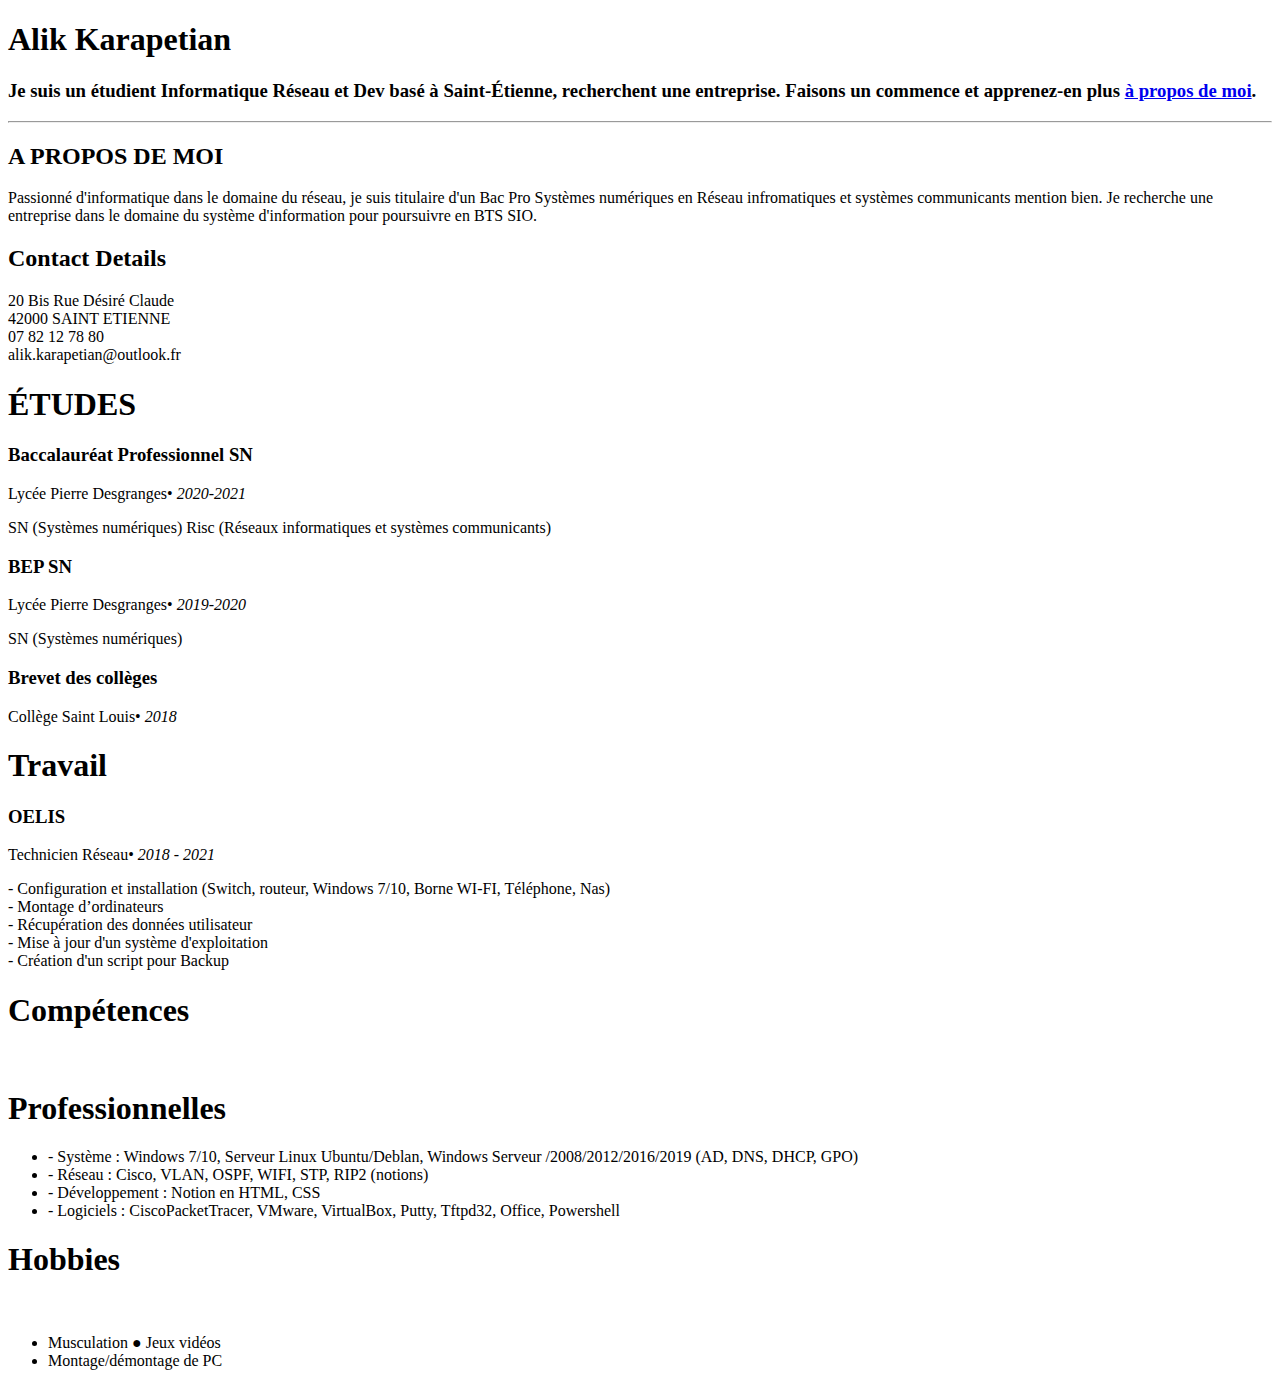
==== index.html @ 2408ef51 "Add files via upload" ====
<!DOCTYPE html>
   <html class="no-js" lang="fr">

<head>
   <meta charset="utf-8">
   <link rel="stylesheet" href="css/default.css">
   <link rel="stylesheet" href="css/layout.css">
   <title>CV-Html-Alik</title>
      <meta name="viewport" content="width=device-width, initial-scale=1, maximum-scale=1">
	<link rel="shortcut icon" href="" >
</head>

<body>
   <header id="home">

      <div class="row banner">
         <div class="banner-text">
            <h1 class="responsive-headline">Alik Karapetian</h1>
            <h3>Je suis un étudient <span>Informatique Réseau</span> et <span>Dev</span> basé à Saint-Étienne, recherchent une entreprise. Faisons un commence
            et apprenez-en plus <a class="smoothscroll" href="#about">à propos de moi</a>.</h3>
            <hr />
         </div>
      </div>
</header>

   <section id="about">
      <div class="row">
         <div class="nine columns main-col">

            <h2>A PROPOS DE MOI</h2>

            <p>Passionné d'informatique dans le domaine du réseau, je suis titulaire d'un Bac Pro Systèmes numériques en Réseau infromatiques et systèmes communicants mention bien. Je recherche une entreprise dans le domaine du système d'information pour poursuivre en BTS SIO.
            </p>

            <div class="row">
               <div class="columns contact-details">
                  <h2>Contact Details</h2>
                  <p class="address">
						   <span>20 Bis Rue Désiré Claude<br> 
                     42000 SAINT ETIENNE
                     </span><br>
						   <span>07 82 12 78 80 </span><br>
                     <span>alik.karapetian@outlook.fr</span>
					   </p>
               </div>
            </div>
         </div>
      </div>
   </section>

   <section id="resume">
      <div class="row education">

         <div class="three columns header-col">
            <h1><span>ÉTUDES</span></h1>
         </div>

         <div class="nine columns main-col">

            <div class="row item">

               <div class="twelve columns">

                  <h3>Baccalauréat Professionnel SN</h3>
                  <p class="info">Lycée Pierre Desgranges<span>&bull;</span> <em class="date">2020-2021</em></p>

                  <p>
                  SN (Systèmes numériques) Risc (Réseaux informatiques et systèmes communicants)
                  </p>

                  <h3>BEP SN</h3>
                  <p class="info">Lycée Pierre Desgranges<span>&bull;</span> <em class="date">2019-2020</em></p>

                  <p>
                     SN (Systèmes numériques)
                  </p>
   
                  <h3>Brevet des collèges</h3>
                  <p class="info">Collège Saint Louis<span>&bull;</span> <em class="date">2018</em></p>
               
               </div>

            </div>

         </div>

      </div>

      <div class="row work">

         <div class="three columns header-col">
            <h1><span>Travail</span></h1>
         </div>

         <div class="nine columns main-col">

            <div class="row item">

               <div class="twelve columns">

                  <h3>OELIS</h3>
                  <p class="info">Technicien Réseau<span>&bull;</span> <em class="date">2018 - 2021</em>
                  </p>

                  <p>
                     - Configuration et installation (Switch, routeur, Windows 7/10, Borne WI-FI, Téléphone, Nas)<br>
                     - Montage d’ordinateurs<br>
                     - Récupération des données utilisateur<br>
                     - Mise à jour d'un système d'exploitation<br>
                     - Création d'un script pour Backup<br>
                  </p>
               </div>
            </div>
         </div>
      </div>

      <div class="row skill">

         <div class="three columns header-col">
            <h1><span>Compétences</span></h1></br>
            <h1><span>Professionnelles</span></h1>
         </div>

         <div class="nine columns main-col">
				   <ul>
                  <li> - Système : Windows 7/10, Serveur Linux Ubuntu/Deblan, Windows Serveur /2008/2012/2016/2019 (AD, DNS, DHCP, GPO)</li>
                  <li> - Réseau : Cisco, VLAN, OSPF, WIFI, STP, RIP2 (notions) </li> 
                  <li> - Développement : Notion en HTML, CSS </li>
                  <li> - Logiciels : CiscoPacketTracer, VMware, VirtualBox, Putty, Tftpd32, Office, Powershell</li>
					</ul>
				</div>
			</div>
      </div> 

      <div class="row hobbie">

         <div class="three columns header-col">
            <h1><span>Hobbies</span></h1></br>
         </div>

         <div class="nine columns main-col">
				   <ul>
                  <li> Musculation ● Jeux vidéos</li>
                  <li> Montage/démontage de PC</li> 
					</ul>
				</div>
			</div>
      </div> 

   </section>

</body>

</html>
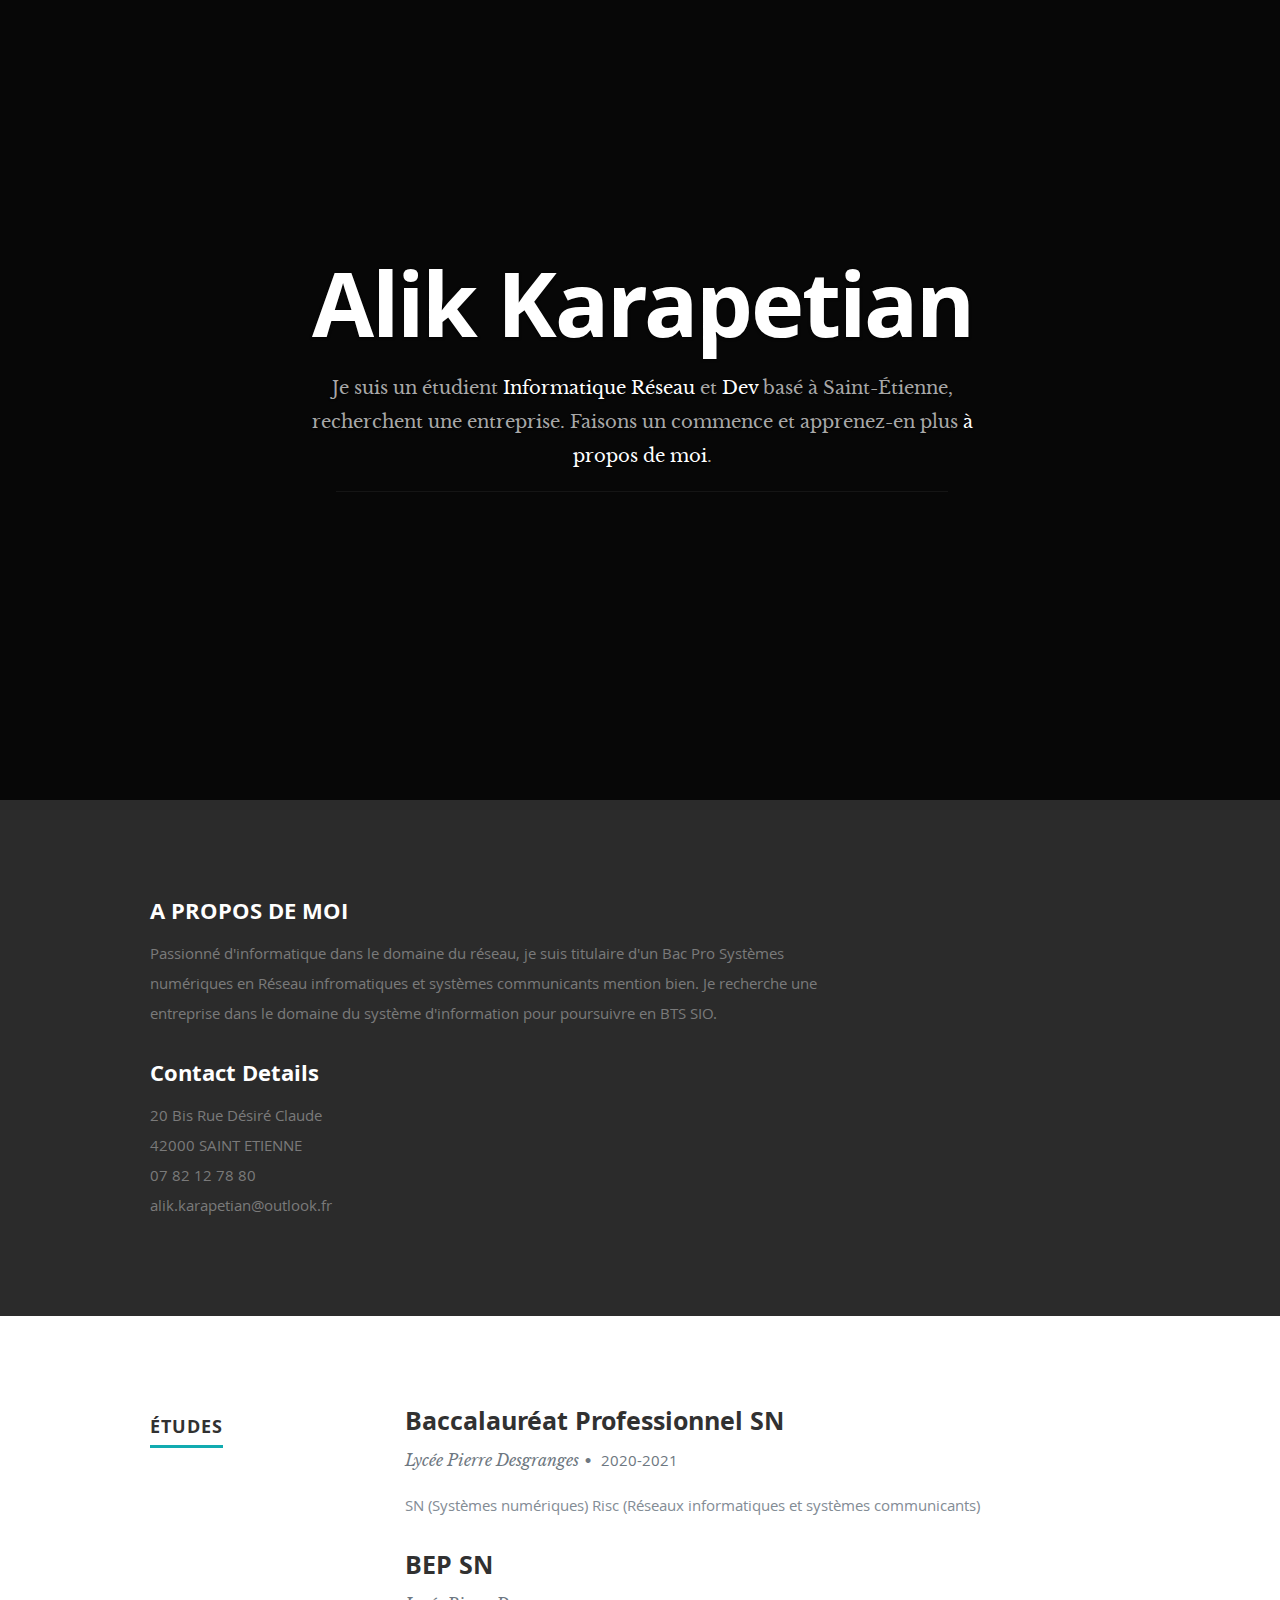
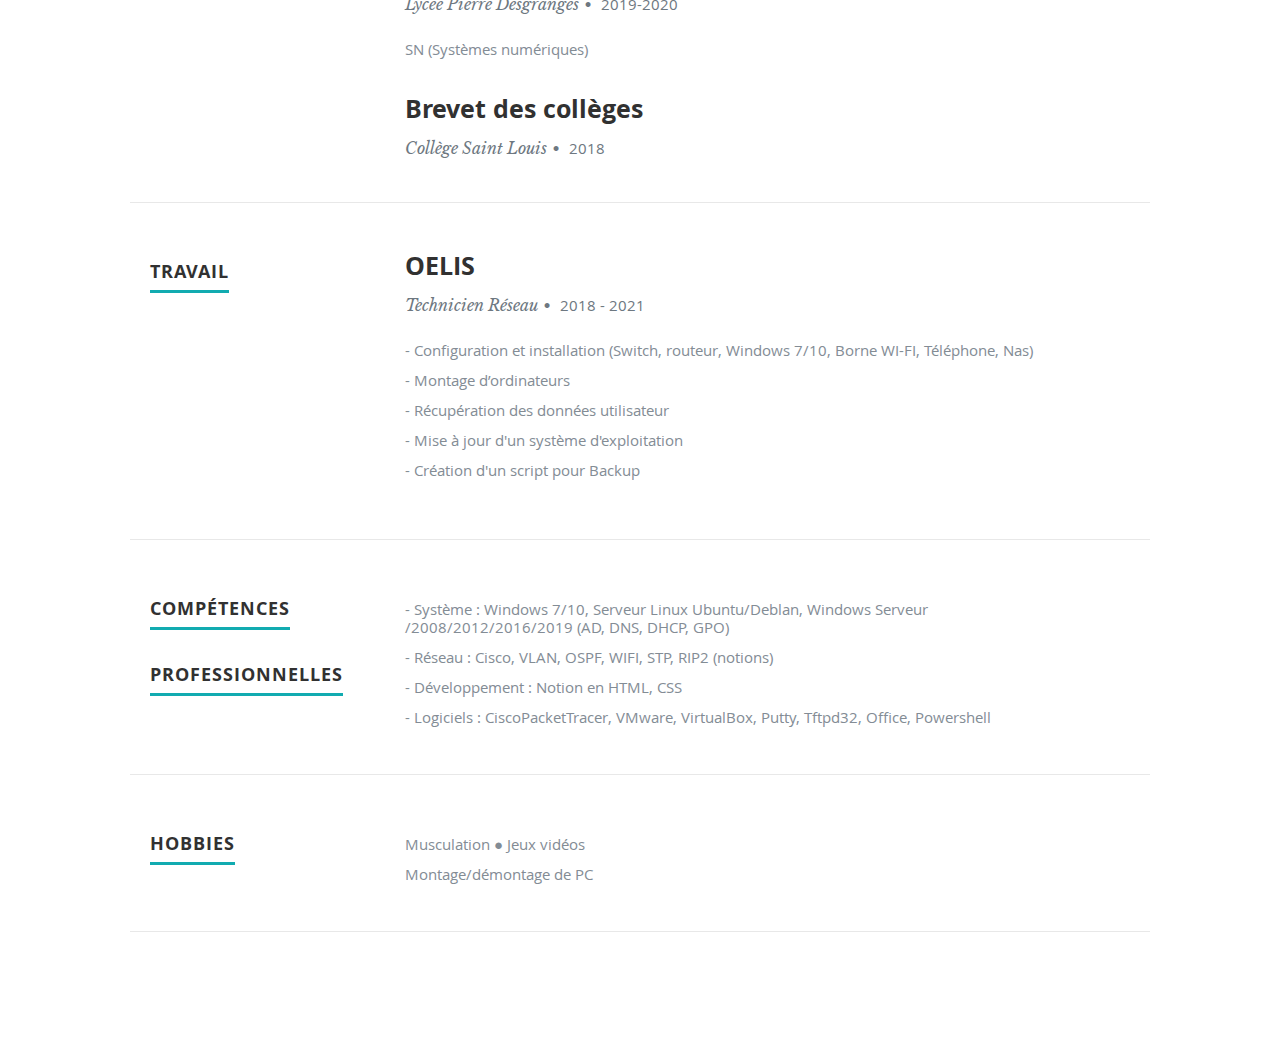
==== commit 982d1db5: "Add files via upload" ====
--- a/index.html
+++ b/index.html
@@ -1,5 +1,5 @@
 <!DOCTYPE html>
-   <html class="no-js" lang="fr">
+   <html lang="fr">
 
 <head>
    <meta charset="utf-8">
--- a/css/default.css
+++ b/css/default.css
@@ -0,0 +1,807 @@
+/*
+=====================================================================
+*   Ceevee v1.0 Default Stylesheet
+*   url: styleshout.com
+*   03-17-2014
+=====================================================================
+
+TOC:
+a. Webfonts and Icon fonts
+b. Reset
+c. Default Styles
+   1. Basic
+   2. Typography
+   3. Links
+   4. Images
+   5. Buttons
+   6. Forms
+d. Grid
+e. Others
+   1. Clearing
+   2. Misc
+
+=====================================================================  */
+
+/* ------------------------------------------------------------------ */
+/* a. Webfonts and Icon fonts
+ ------------------------------------------------------------------ */
+
+@import url("fonts.css");
+@import url("fontello/css/fontello.css");
+@import url("font-awesome/css/font-awesome.min.css");
+
+/* ------------------------------------------------------------------
+/* b. Reset
+      Adapted from:
+      Normalize.css - https://github.com/necolas/normalize.css/
+      HTML5 Doctor Reset - html5doctor.com/html-5-reset-stylesheet/
+/* ------------------------------------------------------------------ */
+
+html, body, div, span, object, iframe,
+h1, h2, h3, h4, h5, h6, p, blockquote, pre,
+abbr, address, cite, code,
+del, dfn, em, img, ins, kbd, q, samp,
+small, strong, sub, sup, var,
+b, i,
+dl, dt, dd, ol, ul, li,
+fieldset, form, label, legend,
+table, caption, tbody, tfoot, thead, tr, th, td,
+article, aside, canvas, details, figcaption, figure,
+footer, header, hgroup, menu, nav, section, summary,
+time, mark, audio, video {
+   margin: 0;
+   padding: 0;
+   border: 0;
+   outline: 0;
+   font-size: 100%;
+   vertical-align: baseline;
+   background: transparent;
+}
+
+article,aside,details,figcaption,figure,
+footer,header,hgroup,menu,nav,section {
+   display: block;
+}
+
+audio,
+canvas,
+video {
+   display: inline-block;
+}
+
+audio:not([controls]) {
+   display: none;
+   height: 0;
+}
+
+[hidden] { display: none; }
+
+code, kbd, pre, samp {
+   font-family: monospace, serif;
+   font-size: 1em;
+}
+
+pre {
+   white-space: pre;
+   white-space: pre-wrap;
+   word-wrap: break-word;
+}
+
+blockquote, q { quotes: &#8220 &#8220; }
+
+blockquote:before, blockquote:after,
+q:before, q:after {
+   content: '';
+   content: none;
+}
+
+ins {
+   background-color: #ff9;
+   color: #000;
+   text-decoration: none;
+}
+
+mark {
+   background-color: #A7F4F6;
+   color: #555;
+}
+
+del { text-decoration: line-through; }
+
+abbr[title], dfn[title] {
+   border-bottom: 1px dotted;
+   cursor: help;
+}
+
+table {
+   border-collapse: collapse;
+   border-spacing: 0;
+}
+
+
+/* ------------------------------------------------------------------ */
+/* c. Default and Basic Styles
+      Adapted from:
+      Skeleton CSS Framework - http://www.getskeleton.com/
+      Typeplate Typographic Starter Kit - http://typeplate.com/
+/* ------------------------------------------------------------------ */
+
+/*  1. Basic  ------------------------------------------------------- */
+
+*,
+*:before,
+*:after {
+   -moz-box-sizing: border-box;
+   -webkit-box-sizing: border-box;
+   box-sizing: border-box;
+}
+
+html {
+   font-size: 62.5%;
+   -webkit-font-smoothing: antialiased;
+}
+
+body {
+   background: #fff;
+   font-family: 'opensans-regular', sans-serif;
+   font-weight: normal;
+   font-size: 15px;
+   line-height: 30px;
+	color: #838C95;
+
+   -webkit-font-smoothing: antialiased; /* Fix for webkit rendering */
+	-webkit-text-size-adjust: 100%;
+}
+
+/*  2. Typography
+       Vertical rhythm with leading derived from 6
+--------------------------------------------------------------------- */
+
+h1, h2, h3, h4, h5, h6 {
+   color: #313131;
+	font-family: 'opensans-bold', sans-serif;
+   font-weight: normal;
+}
+h1 a, h2 a, h3 a, h4 a, h5 a, h6 a { font-weight: inherit; }
+h1 { font-size: 38px; line-height: 42px; margin-bottom: 12px; letter-spacing: -1px; }
+h2 { font-size: 28px; line-height: 36px; margin-bottom: 6px; }
+h3 { font-size: 22px; line-height: 30px; margin-bottom: 12px; }
+h4 { font-size: 20px; line-height: 30px; margin-bottom: 6px; }
+h5 { font-size: 18px; line-height: 30px; }
+h6 { font-size: 14px; line-height: 30px; }
+.subheader { }
+
+p { margin: 0 0 30px 0; }
+p img { margin: 0; }
+p.lead {
+   font: 19px/36px 'opensans-light', sans-serif;
+   margin-bottom: 18px;
+}
+
+/* for 'em' and 'strong' tags, font-size and line-height should be same with
+the body tag due to rendering problems in some browsers */
+em { font: 15px/30px 'opensans-italic', sans-serif; }
+strong, b { font: 15px/30px 'opensans-bold', sans-serif; }
+small { font-size: 11px; line-height: inherit; }
+
+/*	Blockquotes */
+blockquote {
+   margin: 30px 0px;
+   padding-left: 40px;
+   position: relative;
+}
+blockquote:before {
+   content: "\201C";
+   opacity: 0.45;
+   font-size: 80px;
+   line-height: 0px;
+   margin: 0;
+   font-family: arial, sans-serif;
+
+   position: absolute;
+   top:  30px;
+	left: 0;
+}
+blockquote p {
+   font-family: 'librebaskerville-italic', serif;
+   padding: 0;
+   font-size: 18px;
+   line-height: 36px;
+}
+blockquote cite {
+   display: block;
+   font-size: 12px;
+   font-style: normal;
+   line-height: 18px;
+}
+blockquote cite:before { content: "\2014 \0020"; }
+blockquote cite a,
+blockquote cite a:visited { color: #8B9798; border: none }
+
+/* ---------------------------------------------------------------------
+/*  Pull Quotes Markup
+/*
+    <aside class="pull-quote">
+		<blockquote>
+			<p></p>
+		</blockquote>
+	 </aside>
+/*
+/* --------------------------------------------------------------------- */
+.pull-quote {
+   position: relative;
+	padding: 18px 30px 18px 0px;
+}
+.pull-quote:before,
+.pull-quote:after {
+	height: 1em;
+	opacity: 0.45;
+	position: absolute;
+	font-size: 80px;
+   font-family: Arial, Sans-Serif;
+}
+.pull-quote:before {
+	content: "\201C";
+	top:  33px;
+	left: 0;
+}
+.pull-quote:after {
+	content: '\201D';
+	bottom: -33px;
+	right: 0;
+}
+.pull-quote blockquote {
+   margin: 0;
+}
+.pull-quote blockquote:before {
+   content: none;
+}
+
+/* Abbreviations */
+abbr {
+   font-family: 'opensans-bold', sans-serif;
+	font-variant: small-caps;
+	text-transform: lowercase;
+   letter-spacing: .5px;
+	color: gray;
+}
+abbr:hover { cursor: help; }
+
+/* drop cap */
+.drop-cap:first-letter {
+	float: left;
+	margin: 0;
+	padding: 14px 6px 0 0;
+	font-size: 84px;
+	font-family: /* Copperplate */ 'opensans-bold', sans-serif;
+   line-height: 60px;
+	text-indent: 0;
+	background: transparent;
+	color: inherit;
+}
+
+hr { border: solid #E3E3E3; border-width: 1px 0 0; clear: both; margin: 11px 0 30px; height: 0; }
+
+
+/*  3. Links  ------------------------------------------------------- */
+
+a, a:visited {
+   text-decoration: none;
+   outline: 0;
+   color: #11ABB0;
+
+   -webkit-transition: color .3s ease-in-out;
+   -moz-transition: color .3s ease-in-out;
+   -o-transition: color .3s ease-in-out;
+   transition: color .3s ease-in-out;
+}
+a:hover, a:focus { color: #313131; }
+p a, p a:visited { line-height: inherit; }
+
+
+/*  4. List  --------------------------------------------------------- */
+
+ul, ol { margin-bottom: 24px; margin-top: 12px; }
+ul { list-style: none outside; }
+ol { list-style: decimal; }
+ol, ul.square, ul.circle, ul.disc { margin-left: 30px; }
+ul.square { list-style: square outside; }
+ul.circle { list-style: circle outside; }
+ul.disc { list-style: disc outside; }
+ul ul, ul ol,
+ol ol, ol ul { margin: 6px 0 6px 30px; }
+ul ul li, ul ol li,
+ol ol li, ol ul li { margin-bottom: 6px; }
+li { line-height: 18px; margin-bottom: 12px; }
+ul.large li { }
+li p { }
+
+/* ---------------------------------------------------------------------
+/*  Stats Tab Markup
+
+    <ul class="stats-tabs">
+		<li><a href="#">[value]<b>[name]</b></a></li>
+	 </ul>
+
+    Extend this object into your markup.
+/*
+/* --------------------------------------------------------------------- */
+.stats-tabs {
+   padding: 0;
+   margin: 24px 0;
+}
+.stats-tabs li {
+	display: inline-block;
+	margin: 0 10px 18px 0;
+	padding: 0 10px 0 0;
+	border-right: 1px solid #ccc;
+}
+.stats-tabs li:last-child {
+	margin: 0;
+	padding: 0;
+	border: none;
+}
+.stats-tabs li a {
+	display: inline-block;
+	font-size: 22px;
+	font-family: 'opensans-bold', sans-serif;
+   border: none;
+   color: #313131;
+}
+.stats-tabs li a:hover {
+   color:#11ABB0;
+}
+.stats-tabs li a b {
+	display: block;
+	margin: 6px 0 0 0;
+	font-size: 13px;
+	font-family: 'opensans-regular', sans-serif;
+   color: #8B9798;
+}
+
+/* definition list */
+dl { margin: 12px 0; }
+dt { margin: 0; color:#11ABB0; }
+dd { margin: 0 0 0 20px; }
+
+/* Lining Definition Style Markup */
+.lining dt,
+.lining dd {
+	display: inline;
+	margin: 0;
+}
+.lining dt + dt:before,
+.lining dd + dt:before {
+	content: "\A";
+	white-space: pre;
+}
+.lining dd + dd:before {
+	content: ", ";
+}
+.lining dd:before {
+	content: ": ";
+	margin-left: -0.2em;
+}
+
+/* Dictionary Definition Style Markup */
+.dictionary-style dt {
+	display: inline;
+	counter-reset: definitions;
+}
+.dictionary-style dt + dt:before {
+	content: ", ";
+	margin-left: -0.2em;
+}
+.dictionary-style dd {
+	display: block;
+	counter-increment: definitions;
+}
+.dictionary-style dd:before {
+	content: counter(definitions, decimal) ". ";
+}
+
+/* Pagination */
+.pagination {
+   margin: 36px auto;
+   text-align: center;
+}
+.pagination ul li {
+   display: inline-block;
+   margin: 0;
+   padding: 0;
+}
+.pagination .page-numbers {
+   font: 15px/18px 'opensans-bold', sans-serif;
+   display: inline-block;
+   padding: 6px 10px;
+   margin-right: 3px;
+   margin-bottom: 6px;
+	color: #6E757C;
+	background-color: #E6E8EB;
+
+	-webkit-transition: all 200ms ease-in-out;
+	-moz-transition: all 200ms ease-in-out;
+	-o-transition: all 200ms ease-in-out;
+	-ms-transition: all 200ms ease-in-out;
+	transition: all 200ms ease-in-out;
+
+   -moz-border-radius: 3px;
+   -webkit-border-radius: 3px;
+   -khtml-border-radius: 3px;
+	border-radius: 3px;
+}
+.pagination .page-numbers:hover {
+   background: #838A91;
+   color: #fff;
+}
+.pagination .current,
+.pagination .current:hover {
+   background-color: #11ABB0;
+   color: #fff;
+}
+.pagination .inactive,
+.pagination .inactive:hover {
+   background-color: #E6E8EB;
+	color: #A9ADB2;
+}
+.pagination .prev, .pagination .next {}
+
+/*  5. Images  --------------------------------------------------------- */
+
+img {
+   max-width: 100%;
+   height: auto;
+}
+img.pull-right { margin: 12px 0px 0px 18px; }
+img.pull-left { margin: 12px 18px 0px 0px; }
+
+/*  6. Buttons  --------------------------------------------------------- */
+
+.button,
+.button:visited,
+button,
+input[type="submit"],
+input[type="reset"],
+input[type="button"] {
+   font: 16px/30px 'opensans-bold', sans-serif;
+   background: #11ABB0;
+   display: inline-block;
+	text-decoration: none;
+   letter-spacing: 0;
+   color: #fff;
+	padding: 12px 20px;
+	margin-bottom: 18px;
+   border: none;
+   cursor: pointer;
+   height: auto;
+
+   -webkit-transition: all .2s ease-in-out;
+	-moz-transition: all .2s ease-in-out;
+	-o-transition: all .2s ease-in-out;
+	-ms-transition: all .2s ease-in-out;
+	transition: all .2s ease-in-out;
+
+   -moz-border-radius: 3px;
+   -webkit-border-radius: 3px;
+   -khtml-border-radius: 3px;
+   border-radius: 3px;
+}
+
+.button:hover,
+button:hover,
+input[type="submit"]:hover,
+input[type="reset"]:hover,
+input[type="button"]:hover {
+   background: #3d4145;
+   color: #fff;
+}
+
+.button:active,
+button:active,
+input[type="submit"]:active,
+input[type="reset"]:active,
+input[type="button"]:active {
+   background: #3d4145;
+   color: #fff;
+}
+
+.button.full-width,
+button.full-width,
+input[type="submit"].full-width,
+input[type="reset"].full-width,
+input[type="button"].full-width {
+	width: 100%;
+	padding-left: 0 !important;
+	padding-right: 0 !important;
+	text-align: center;
+}
+
+/* Fix for odd Mozilla border & padding issues */
+button::-moz-focus-inner,
+input::-moz-focus-inner {
+    border: 0;
+    padding: 0;
+}
+
+
+/*  7. Forms  --------------------------------------------------------- */
+
+form { margin-bottom: 24px; }
+fieldset { margin-bottom: 24px; }
+
+input[type="text"],
+input[type="password"],
+input[type="email"],
+textarea,
+select {
+   display: block;
+   padding: 18px 15px;
+   margin: 0 0 24px 0;
+   border: 0;
+   outline: none;
+   vertical-align: middle;
+   min-width: 225px;
+	max-width: 100%;
+   font-size: 15px;
+   line-height: 24px;
+	color: #647373;
+	background: #D3D9D9;
+
+}
+
+/* select { padding: 0;
+   width: 220px;
+   } */
+
+input[type="text"]:focus,
+input[type="password"]:focus,
+input[type="email"]:focus,
+textarea:focus {
+   color: #B3B7BC;
+	background-color: #3d4145;
+}
+
+textarea { min-height: 220px; }
+
+label,
+legend {
+   font: 16px/24px 'opensans-bold', sans-serif;
+	margin: 12px 0;
+   color: #3d4145;
+   display: block;
+}
+label span,
+legend span {
+	color: #8B9798;
+   font: 14px/24px 'opensans-regular', sans-serif;
+}
+
+input[type="checkbox"],
+input[type="radio"] {
+    font-size: 15px;
+    color: #737373;
+}
+
+input[type="checkbox"] { display: inline; }
+
+/* ------------------------------------------------------------------ */
+/* d. Grid
+---------------------------------------------------------------------
+   gutter = 40px.
+/* ------------------------------------------------------------------ */
+
+/* default
+--------------------------------------------------------------- */
+.row {
+   width: 96%;
+   max-width: 1020px;
+   margin: 0 auto;
+}
+/* fixed width for IE8 */
+.ie .row { width: 1000px ; }
+
+.narrow .row { max-width: 980px; }
+
+.row .row { width: auto; max-width: none; margin: 0 -20px; }
+
+/* row clearing */
+.row:before,
+.row:after {
+    content: " ";
+    display: table;
+}
+.row:after {
+    clear: both;
+}
+
+.column, .columns {
+   position: relative;
+   padding: 0 20px;
+   min-height: 1px;
+   float: left;
+}
+.column.centered, .columns.centered  {
+    float: none;
+    margin: 0 auto;
+}
+
+/* removed gutters */
+.row.collapsed > .column,
+.row.collapsed > .columns,
+.column.collapsed, .columns.collapsed  { padding: 0; }
+
+[class*="column"] + [class*="column"]:last-child { float: right; }
+[class*="column"] + [class*="column"].end { float: right; }
+
+/* column widths */
+.row .one         { width: 8.33333%; }
+.row .two         { width: 16.66667%; }
+.row .three       { width: 25%; }
+.row .four        { width: 33.33333%; }
+.row .five        { width: 41.66667%; }
+.row .six         { width: 50%; }
+.row .seven       { width: 58.33333%; }
+.row .eight       { width: 66.66667%; }
+.row .nine        { width: 75%; }
+.row .ten         { width: 83.33333%; }
+.row .eleven      { width: 91.66667%; }
+.row .twelve      { width: 100%; }
+
+/* Offsets */
+.row .offset-1    { margin-left: 8.33333%; }
+.row .offset-2    { margin-left: 16.66667%; }
+.row .offset-3    { margin-left: 25%; }
+.row .offset-4    { margin-left: 33.33333%; }
+.row .offset-5    { margin-left: 41.66667%; }
+.row .offset-6    { margin-left: 50%; }
+.row .offset-7    { margin-left: 58.33333%; }
+.row .offset-8    { margin-left: 66.66667%; }
+.row .offset-9    { margin-left: 75%; }
+.row .offset-10   { margin-left: 83.33333%; }
+.row .offset-11   { margin-left: 91.66667%; }
+
+/* Push/Pull */
+.row .push-1      { left: 8.33333%; }
+.row .pull-1      { right: 8.33333%; }
+.row .push-2      { left: 16.66667%; 	}
+.row .pull-2      { right: 16.66667%; }
+.row .push-3      { left: 25%; }
+.row .pull-3      { right: 25%;	}
+.row .push-4      { left: 33.33333%; }
+.row .pull-4      { right: 33.33333%; }
+.row .push-5      { left: 41.66667%; }
+.row .pull-5      { right: 41.66667%; }
+.row .push-6      { left: 50%; }
+.row .pull-6      { right: 50%; }
+.row .push-7      { left: 58.33333%; }
+.row .pull-7      { right: 58.33333%; }
+.row .push-8      { left: 66.66667%; 	}
+.row .pull-8      { right: 66.66667%; }
+.row .push-9      { left: 75%; }
+.row .pull-9      { right: 75%; }
+.row .push-10     { left: 83.33333%; }
+.row .pull-10     { right: 83.33333%; }
+.row .push-11     { left: 91.66667%; }
+.row .pull-11     { right: 91.66667%; }
+
+/* block grids
+--------------------------------------------------------------------- */
+.bgrid-sixths [class*="column"]   { width: 16.66667%; }
+.bgrid-quarters [class*="column"] { width: 25%; }
+.bgrid-thirds [class*="column"]   { width: 33.33333%; }
+.bgrid-halves [class*="column"]   { width: 50%; }
+
+[class*="bgrid"] [class*="column"] + [class*="column"]:last-child { float: left; }
+
+/* Left clearing for block grid columns - columns that changes width in
+different screen sizes. Allows columns with different heights to align
+properly.
+--------------------------------------------------------------------- */
+.first { clear: left; }   /* first column in default screen */
+.s-first { clear: none; } /* first column in smaller screens */
+
+/* smaller screens
+--------------------------------------------------------------- */
+@media only screen and (max-width: 900px) {
+
+   /* block grids on small screens */
+   .s-bgrid-sixths [class*="column"]   { width: 16.66667%; }
+   .s-bgrid-quarters [class*="column"] { width: 25%; }
+   .s-bgrid-thirds [class*="column"]   { width: 33.33333%; }
+   .s-bgrid-halves [class*="column"]   { width: 50%; }
+
+   /* block grids left clearing */
+   .first { clear: none; }
+   .s-first { clear: left; }
+
+}
+
+/* mobile wide/smaller tablets
+--------------------------------------------------------------- */
+@media only screen and (max-width: 767px) {
+
+   .row {
+	   width: 460px;
+	   margin: 0 auto;
+      padding: 0;
+	}
+   .column, .columns {
+	   width: auto !important;
+	   float: none;
+	   margin-left: 0;
+	   margin-right: 0;
+      padding: 0 30px;
+   }
+   .row .row { width: auto; max-width: none; margin: 0 -30px; }
+
+   [class*="column"] + [class*="column"]:last-child { float: none; }
+   [class*="bgrid"] [class*="column"] + [class*="column"]:last-child { float: none; }
+
+   /* Offsets */
+   .row .offset-1    { margin-left: 0%; }
+   .row .offset-2    { margin-left: 0%; }
+   .row .offset-3    { margin-left: 0%; }
+   .row .offset-4    { margin-left: 0%; }
+   .row .offset-5    { margin-left: 0%; }
+   .row .offset-6    { margin-left: 0%; }
+   .row .offset-7    { margin-left: 0%; }
+   .row .offset-8    { margin-left: 0%; }
+   .row .offset-9    { margin-left: 0%; }
+   .row .offset-10   { margin-left: 0%; }
+   .row .offset-11   { margin-left: 0%; }
+}
+
+/* mobile narrow
+--------------------------------------------------------------- */
+@media only screen and (max-width: 460px) {
+
+   .row { width: auto; }
+
+}
+
+/* larger screens
+--------------------------------------------------------------- */
+@media screen and (min-width: 1200px) {
+
+   .wide .row { max-width: 1180px; }
+
+}
+
+/* ------------------------------------------------------------------ */
+/* e. Others
+/* ------------------------------------------------------------------ */
+
+/*  1. Clearing
+    (http://nicolasgallagher.com/micro-clearfix-hack/
+--------------------------------------------------------------------- */
+
+.cf:before,
+.cf:after {
+    content: " ";
+    display: table;
+}
+.cf:after {
+    clear: both;
+}
+
+/*  2. Misc -------------------------------------------------------- */
+
+.remove-bottom { margin-bottom: 0 !important; }
+.half-bottom { margin-bottom: 12px !important; }
+.add-bottom { margin-bottom: 24px !important; }
+.no-border { border: none; }
+
+.text-center  { text-align: center !important; }
+.text-left    { text-align: left !important; }
+.text-right   { text-align: right !important; }
+.pull-left    { float: left !important; }
+.pull-right   { float: right !important; }
+.align-center {
+	margin-left: auto !important;
+	margin-right: auto !important;
+	text-align: center !important;
+}
+
+
+
+
--- a/css/layout.css
+++ b/css/layout.css
@@ -0,0 +1,883 @@
+/*
+=====================================================================
+*   Ceevee v1.0 Layout Stylesheet
+*   url: styleshout.com
+*   03-18-2014
+=====================================================================
+
+   TOC:
+   a. General Styles
+   b. Header Styles
+   c. About Section
+   d. Resume Section
+   e. Portfolio Section
+   f. Call To Action Section
+   g. Testimonials Section
+   h. Contact Section
+   i. Footer
+
+===================================================================== */
+
+/* ------------------------------------------------------------------ */
+/* a. General Styles
+/* ------------------------------------------------------------------ */
+
+body { 
+   background: #0f0f0f; 
+}
+
+/* ------------------------------------------------------------------ */
+/* b. Header Styles
+/* ------------------------------------------------------------------ */
+header {
+   position: relative;
+   height: 800px;
+   min-height: 500px;
+   width: 100%;
+   background: rgba(0,0,0, .50) url(../images/header-background.gif) no-repeat top center;
+   background-blend-mode: darken;
+   background-size: cover !important;
+	-webkit-background-size: cover !important;
+   text-align: center;
+   overflow: hidden;
+}
+
+/* vertically center banner section */
+header:before {
+   content: '';
+   display: inline-block;
+   vertical-align: middle;
+   height: 100%;
+}
+header .banner {
+   display: inline-block;
+   vertical-align: middle;
+   margin: 0 auto;
+   width: 85%;
+   padding-bottom: 30px;
+   text-align: center;
+}
+
+header .banner-text { width: 100%; }
+header .banner-text h1 {
+   font: 90px/1.1em 'opensans-bold', sans-serif;
+   color: #fff;
+   letter-spacing: -2px;
+   margin: 0 auto 18px auto;
+   text-shadow: 0px 1px 3px rgba(0, 0, 0, .8);
+}
+header .banner-text h3 {
+   font: 18px/1.9em 'librebaskerville-regular', serif;
+   color: #A8A8A8;
+   margin: 0 auto;
+   width: 70%;
+   text-shadow: 0px 1px 2px rgba(0, 0, 0, .5);
+}
+header .banner-text h3 span,
+header .banner-text h3 a {
+   color: #fff;
+}
+header .banner-text hr {
+   width: 60%;
+   margin: 18px auto 24px auto;
+   border-color: #2F2D2E;
+   border-color: rgba(150, 150, 150, .1);
+}
+
+/* header social links */
+header .social {
+   margin: 24px 0;
+   padding: 0;
+   font-size: 30px;
+   text-shadow: 0px 1px 2px rgba(0, 0, 0, .8);
+}
+header .social li {
+   display: inline-block;
+   margin: 0 15px;
+   padding: 0;
+}
+header .social li a { color: #fff; }
+header .social li a:hover { color: #11ABB0; }
+
+/* scrolldown link */
+header .scrolldown a {
+   position: absolute;
+   bottom: 30px;
+   left: 50%;
+   margin-left: -29px;
+   color: #fff;
+   display: block;
+   height: 42px;
+   width: 42px;
+   font-size: 42px;
+   line-height: 42px;
+   color: #fff;
+   border-radius: 100%;
+
+   -webkit-transition: all .3s ease-in-out;
+   -moz-transition: all .3s ease-in-out;
+   -o-transition: all .3s ease-in-out;
+   transition: all .3s ease-in-out;
+}
+header .scrolldown a:hover { color: #11ABB0; }
+
+/* primary navigation
+--------------------------------------------------------------------- */
+#nav-wrap ul, #nav-wrap li, #nav-wrap a {
+	 margin: 0;
+	 padding: 0;
+	 border: none;
+	 outline: none;
+}
+
+/* nav-wrap */
+#nav-wrap {
+   font: 12px 'opensans-bold', sans-serif;
+   width: 100%;
+   text-transform: uppercase;
+   letter-spacing: 2.5px;
+   margin: 0 auto;
+   z-index: 100;
+   position: fixed;
+   left: 0;
+   top: 0;
+}
+.opaque { background-color: #333; }
+
+/* hide toggle button */
+#nav-wrap > a.mobile-btn { display: none; }
+
+ul#nav {
+   min-height: 48px;
+   width: auto;
+
+   /* center align the menu */
+   text-align: center;
+}
+ul#nav li {
+   position: relative;
+   list-style: none;
+   height: 48px;
+   display: inline-block;
+}
+
+/* Links */
+ul#nav li a {
+
+/* 8px padding top + 8px padding bottom + 32px line-height = 48px */
+
+   display: inline-block;
+   padding: 8px 13px;
+   line-height: 32px;
+	text-decoration: none;
+   text-align: left;
+   color: #fff;
+
+	-webkit-transition: color .2s ease-in-out;
+	-moz-transition: color .2s ease-in-out;
+	-o-transition: color .2s ease-in-out;
+	-ms-transition: color .2s ease-in-out;
+	transition: color .2s ease-in-out;
+}
+
+ul#nav li a:active { background-color: transparent !important; }
+ul#nav li.current a { color: #F06000; }
+
+
+/* ------------------------------------------------------------------ */
+/* c. About Section
+/* ------------------------------------------------------------------ */
+
+#about {
+   background: #2B2B2B;
+   padding-top: 96px;
+   padding-bottom: 66px;
+   overflow: hidden;
+}
+
+#about a, #about a:visited  { color: #fff; }
+#about a:hover, #about a:focus { color: #11ABB0; }
+
+#about h2 {
+   font: 22px/30px 'opensans-bold', sans-serif;
+   color: #fff;
+   margin-bottom: 12px;
+}
+#about p {
+   line-height: 30px;
+   color: #7A7A7A;
+}
+#about .profile-pic {
+   position: relative;
+   width: 120px;
+   height: 120px;
+   border-radius: 100%;
+}
+#about .contact-details { width: 41.66667%; }
+#about .download {
+   width: 58.33333%;
+   padding-top: 6px;
+}
+#about .main-col { padding-right: 5%; }
+#about .download .button {
+   margin-top: 6px;
+   background: #444;
+}
+#about .download .button:hover {
+   background: #fff;
+   color: #2B2B2B;
+}
+#about .download .button i {
+   margin-right: 15px;
+   font-size: 20px;
+}
+
+
+/* ------------------------------------------------------------------ */
+/* d. Resume Section
+/* ------------------------------------------------------------------ */
+
+#resume {
+   background: #fff;
+   padding-top: 90px;
+   padding-bottom: 72px;
+   overflow: hidden;
+}
+
+#resume a, #resume a:visited  { color: #11ABB0; }
+#resume a:hover, #resume a:focus { color: #313131; }
+
+#resume h1 {
+   font: 18px/24px 'opensans-bold', sans-serif;
+   text-transform: uppercase;
+   letter-spacing: 1px;
+}
+#resume h1 span {
+   border-bottom: 3px solid #11ABB0;
+   padding-bottom: 6px;
+}
+#resume h3 {
+   font: 25px/30px 'opensans-bold', sans-serif;
+}
+
+#resume .header-col { padding-top: 9px; }
+#resume .main-col { padding-right: 10%; }
+
+.education, .work, .hobbie, .skill{
+   margin-bottom: 48px;
+   padding-bottom: 24px;
+   border-bottom: 1px solid #E8E8E8;
+}
+#resume .info {
+   font: 16px/24px 'librebaskerville-italic', serif;
+   color: #6E7881;
+   margin-bottom: 18px;
+   margin-top: 9px;
+}
+#resume .info span {
+   margin-right: 5px;
+   margin-left: 5px;
+}
+#resume .date {
+   font: 15px/24px 'opensans-regular', sans-serif;
+   margin-top: 6px;
+}
+
+/* ------------------------------------------------------------------ */
+/* e. Portfolio Section
+/* ------------------------------------------------------------------ */
+
+#portfolio {
+   background: #ebeeee;
+   padding-top: 90px;
+   padding-bottom: 60px;
+}
+#portfolio h1 {
+   font: 15px/24px 'opensans-semibold', sans-serif;
+   text-transform: uppercase;
+   letter-spacing: 1px;
+   text-align: center;
+   margin-bottom: 48px;
+   color: #95A3A3;
+}
+
+/* Portfolio Content */
+#portfolio-wrapper .columns { margin-bottom: 36px; }
+.portfolio-item .item-wrap {
+   background: #fff;
+   overflow: hidden;
+   position: relative;
+
+   -webkit-transition: all 0.3s ease-in-out;
+	-moz-transition: all 0.3s ease-in-out;
+	-o-transition: all 0.3s ease-in-out;
+	-ms-transition: all 0.3s ease-in-out;
+	transition: all 0.3s ease-in-out;
+}
+.portfolio-item .item-wrap a {
+   display: block;
+   cursor: pointer;
+}
+
+/* overlay */
+.portfolio-item .item-wrap .overlay {
+   position: absolute;
+   left: 0;
+   top: 0;
+   width: 100%;
+   height: 100%;
+
+	opacity: 0;
+	-moz-opacity: 0;
+	filter:alpha(opacity=0);
+
+   -webkit-transition: opacity 0.3s ease-in-out;
+	-moz-transition: opacity 0.3s ease-in-out;
+	-o-transition: opacity 0.3s ease-in-out;
+	transition: opacity 0.3s ease-in-out;
+
+   background: url(../images/overlay-bg.png) repeat;
+}
+.portfolio-item .item-wrap .link-icon {
+   display: block;
+   color: #fff;
+   height: 30px;
+   width: 30px;
+   font-size: 18px;
+   line-height: 30px;
+   text-align: center;
+
+   opacity: 0;
+	-moz-opacity: 0;
+	filter:alpha(opacity=0);
+
+   -webkit-transition: opacity 0.3s ease-in-out;
+	-moz-transition: opacity 0.3s ease-in-out;
+	-o-transition: opacity 0.3s ease-in-out;
+	transition: opacity 0.3s ease-in-out;
+
+   position: absolute;
+   top: 50%;
+   left: 50%;
+   margin-left: -15px;
+   margin-top: -15px;
+}
+.portfolio-item .item-wrap img {
+   vertical-align: bottom;
+}
+.portfolio-item .portfolio-item-meta { padding: 18px }
+.portfolio-item .portfolio-item-meta h5 {
+   font: 14px/21px 'opensans-bold', sans-serif;
+   color: #fff;
+}
+.portfolio-item .portfolio-item-meta p {
+   font: 12px/18px 'opensans-light', sans-serif;
+   color: #c6c7c7;
+   margin-bottom: 0;
+}
+
+/* on hover */
+.portfolio-item:hover .overlay {
+	opacity: 1;
+	-moz-opacity: 1;
+	filter:alpha(opacity=100);
+}
+.portfolio-item:hover .link-icon {
+   opacity: 1;
+	-moz-opacity: 1;
+	filter:alpha(opacity=100);
+}
+
+/* popup modal */
+.popup-modal {
+	max-width: 550px;
+	background: #fff;
+	position: relative;
+	margin: 0 auto;
+}
+.popup-modal .description-box { padding: 12px 36px 18px 36px; }
+.popup-modal .description-box h4 {
+   font: 15px/24px 'opensans-bold', sans-serif;
+	margin-bottom: 12px;
+   color: #111;
+}
+.popup-modal .description-box p {
+	font: 14px/24px 'opensans-regular', sans-serif;
+   color: #A1A1A1;
+   margin-bottom: 12px;
+}
+.popup-modal .description-box .categories {
+   font: 11px/21px 'opensans-light', sans-serif;
+   color: #A1A1A1;
+   text-transform: uppercase;
+   letter-spacing: 2px;
+   display: block;
+   text-align: left;
+}
+.popup-modal .description-box .categories i {
+   margin-right: 8px;
+}
+.popup-modal .link-box {
+   padding: 18px 36px;
+   background: #111;
+   text-align: left;
+}
+.popup-modal .link-box a {
+   color: #fff;
+	font: 11px/21px 'opensans-bold', sans-serif;
+	text-transform: uppercase;
+   letter-spacing: 3px;
+   cursor: pointer;
+}
+.popup-modal a:hover {	color: #00CCCC; }
+.popup-modal a.popup-modal-dismiss { margin-left: 24px; }
+
+
+/* fadein/fadeout effect for modal popup
+/* ------------------------------------------------------------------ */
+
+/* content at start */
+.mfp-fade.mfp-wrap .mfp-content .popup-modal {
+   opacity: 0;
+   -webkit-transition: all 200ms ease-in-out;
+	-moz-transition: all 200ms ease-in-out;
+	-o-transition: all 200ms ease-in-out;
+	-ms-transition: all 200ms ease-in-out;
+   transition: all 200ms ease-in-out;
+}
+/* content fadein */
+.mfp-fade.mfp-wrap.mfp-ready .mfp-content .popup-modal {
+   opacity: 1;
+}
+/* content fadeout */
+.mfp-fade.mfp-wrap.mfp-removing .mfp-content .popup-modal {
+   opacity: 0;
+}
+
+/* ------------------------------------------------------------------ */
+/* f. Call To Action Section
+/* ------------------------------------------------------------------ */
+
+#call-to-action {
+   background: #212121;
+   padding-top: 66px;
+   padding-bottom: 48px;
+}
+#call-to-action h1 {
+   font: 18px/24px 'opensans-bold', sans-serif;
+   text-transform: uppercase;
+   letter-spacing: 3px;
+   color: #fff;
+}
+#call-to-action h1 span { display: none; }
+#call-to-action .header-col h1:before {
+   font-family: 'FontAwesome';
+   content: "\f0ac";
+	padding-right: 10px;
+	font-size: 72px;
+   line-height: 72px;
+   text-align: left;
+   float: left;
+   color: #fff;
+}
+#call-to-action .action {
+   margin-top: 12px;
+}
+#call-to-action h2 {
+   font: 28px/36px 'opensans-bold', sans-serif;
+   color: #EBEEEE;
+   margin-bottom: 6px;
+}
+#call-to-action h2 a {
+   color: inherit;
+}
+#call-to-action p {
+   color: #636363;
+   font-size: 17px;
+}
+/*#
+call-to-action .button {
+	color:#fff;
+   background: #0D0D0D;
+}
+*/
+#call-to-action .button:hover,
+#call-to-action .button:active {
+   background: #FFFFFF;
+   color: #0D0D0D;
+}
+#call-to-action p span {
+	font-family: 'opensans-semibold', sans-serif; 
+	color: #D8D8D8;
+}
+
+/* ------------------------------------------------------------------
+/* g. Testimonials
+/* ------------------------------------------------------------------ */
+
+#testimonials {
+   background: #1F1F1F url(../images/testimonials-bg.jpg) no-repeat center center;
+   background-size: cover !important;
+	-webkit-background-size: cover !important;
+   background-attachment: fixed;
+
+   position: relative;
+   min-height: 200px;
+   width: 100%;
+   overflow: hidden;
+}
+#testimonials .text-container {
+   padding-top: 96px;
+   padding-bottom: 66px;
+}
+#testimonials h1 {
+   font: 18px/24px 'opensans-bold', sans-serif;   
+   text-transform: uppercase;
+   letter-spacing: 3px;
+   color: #fff;
+}
+#testimonials h1 span { display: none; }
+#testimonials .header-col { padding-top: 9px; }
+#testimonials .header-col h1:before {
+   font-family: 'FontAwesome';
+   content: "\f10d";
+	padding-right: 10px;
+	font-size: 72px;
+   line-height: 72px;
+   text-align: left;
+   float: left;
+   color: #fff;
+}
+
+/*	Blockquotes */
+#testimonials blockquote {
+   margin: 0 0px 30px 0px;
+   padding-left: 0;
+   position: relative;
+   text-shadow: 0px 1px 3px rgba(0, 0, 0, 1);
+}
+#testimonials blockquote:before { content: none; }
+#testimonials blockquote p {
+   font-family: 'librebaskerville-italic', serif;
+   padding: 0;
+   font-size: 24px;
+   line-height: 48px;
+   color: #fff
+}
+#testimonials blockquote cite {
+   display: block;
+   font-size: 12px;
+   font-style: normal;
+   line-height: 18px;
+   color: #fff;
+}
+#testimonials blockquote cite:before { content: "\2014 \0020"; }
+#testimonials blockquote cite a,
+#testimonials blockquote cite a:visited { color: #8B9798; border: none }
+
+/* Flex Slider
+/* ------------------------------------------------------------------ */
+
+/* Reset */
+.flexslider a:active,
+.flexslider a:focus  { outline: none; }
+.slides,
+.flex-control-nav,
+.flex-direction-nav { margin: 0; padding: 0; list-style: none; }
+.slides li { margin: 0; padding: 0;}
+
+/* Necessary Styles */
+.flexslider {
+   position: relative;
+   zoom: 1;
+   margin: 0;
+   padding: 0;
+}
+.flexslider .slides { zoom: 1; }
+.flexslider .slides > li { position: relative; }
+
+/* Hide the slides before the JS is loaded. Avoids image jumping */
+.flexslider .slides > li { display: none; -webkit-backface-visibility: hidden; }
+/* Suggested container for slide animation setups. Can replace this with your own */
+.flex-container { zoom: 1; position: relative; }
+
+/* Clearfix for .slides */
+.slides:before,
+.slides:after {
+   content: " ";
+   display: table;
+}
+.slides:after {
+   clear: both;
+}
+
+/* No JavaScript Fallback */
+/* If you are not using another script, such as Modernizr, make sure you
+ * include js that eliminates this class on page load */
+.no-js .slides > li:first-child { display: block; }
+
+/* Slider Styles */
+.slides { zoom: 1; }
+.slides > li {
+   /*margin-right: 5px; */
+   overflow: hidden;
+}
+
+/* Control Nav */
+.flex-control-nav {
+    width: 100%;
+    position: absolute;
+    bottom: -20px;
+    text-align: left;
+}
+.flex-control-nav li {
+    margin: 0 6px;
+    display: inline-block;
+    zoom: 1;
+    *display: inline;
+}
+.flex-control-paging li a {
+    width: 12px;
+    height: 12px;
+    display: block;
+    background: #ddd;
+    background: rgba(255, 255, 255, .3);
+    cursor: pointer;
+    text-indent: -9999px;
+    -webkit-border-radius: 20px;
+    -moz-border-radius: 20px;
+    -o-border-radius: 20px;
+    border-radius: 20px;
+    box-shadow: inset 0 0 3px rgba(255, 255, 255, .3);
+}
+.flex-control-paging li a:hover {
+    background: #CCC;
+    background: rgba(255, 255, 255, .7);
+}
+.flex-control-paging li a.flex-active {
+    background: #fff;
+    background: rgba(255, 255, 255, .9);
+    cursor: default;
+}
+
+/* ------------------------------------------------------------------ */
+/* h. Contact Section
+/* ------------------------------------------------------------------ */
+
+#contact {
+   background: #191919;
+   padding-top: 96px;
+   padding-bottom: 102px;
+   color: #636363;
+}
+#contact .section-head { margin-bottom: 42px; }
+
+#contact a, #contact a:visited  { color: #11ABB0; }
+#contact a:hover, #contact a:focus { color: #fff; }
+
+#contact h1 {
+   font: 18px/24px 'opensans-bold', sans-serif;
+   text-transform: uppercase;
+   letter-spacing: 3px;
+   color: #EBEEEE;
+   margin-bottom: 6px;
+}
+#contact h1 span { display: none; }
+#contact h1:before {
+   font-family: 'FontAwesome';
+   content: "\f0e0";
+	padding-right: 10px;
+	font-size: 72px;
+   line-height: 72px;
+   text-align: left;
+   float: left;
+   color: #ebeeee;
+}
+
+#contact h4 {
+   font: 16px/24px 'opensans-bold', sans-serif;
+   color: #EBEEEE;
+   margin-bottom: 6px;
+}
+#contact p.lead {
+   font: 18px/36px 'opensans-light', sans-serif;
+   padding-right: 3%;
+}
+#contact .header-col { padding-top: 6px; }
+
+
+/* contact form */
+#contact form { margin-bottom: 30px; }
+#contact label {
+   font: 15px/24px 'opensans-bold', sans-serif;
+   margin: 12px 0;
+   color: #EBEEEE;
+	display: inline-block;
+	float: left;
+   width: 26%;
+}
+#contact input,
+#contact textarea,
+#contact select {
+   padding: 18px 20px;
+	color: #eee;
+	background: #373233;
+	margin-bottom: 42px;
+	border: 0;
+	outline: none;
+   font-size: 15px;
+   line-height: 24px;
+   width: 65%;
+}
+#contact input:focus,
+#contact textarea:focus,
+#contact select:focus {
+	color: #fff;
+	background-color: #11ABB0;
+}
+#contact button.submit {
+	text-transform: uppercase;
+	letter-spacing: 3px;
+	color:#fff;
+   background: #0D0D0D;
+	border: none;
+   cursor: pointer;
+   height: auto;
+   display: inline-block;
+	border-radius: 3px;
+   margin-left: 26%;
+}
+#contact button.submit:hover {
+	color: #0D0D0D;
+	background: #fff;
+}
+#contact span.required {
+	color: #11ABB0;
+	font-size: 13px;
+}
+#message-warning, #message-success {
+   display: none;
+	background: #0F0F0F;
+	padding: 24px 24px;
+	margin-bottom: 36px;
+   width: 65%;
+   margin-left: 26%;
+}
+#message-warning { color: #D72828; }
+#message-success { color: #11ABB0; }
+
+#message-warning i,
+#message-success i {
+   margin-right: 10px;
+}
+#image-loader {
+   display: none;
+   position: relative;
+   left: 18px;
+   top: 17px;
+}
+
+
+/* Twitter Feed */
+#twitter {
+   margin-top: 12px;
+   padding: 0;
+}
+#twitter li {
+   margin: 6px 0px 12px 0;
+   line-height: 30px;
+}
+#twitter li span {
+   display: block;
+}
+#twitter li b a {
+   font: 13px/36px 'opensans-regular', Sans-serif;
+   color: #474747 !important;
+   border: none;
+}
+
+
+/* ------------------------------------------------------------------ */
+/* i. Footer
+/* ------------------------------------------------------------------ */
+
+footer {
+   padding-top: 48px;
+   margin-bottom: 48px;
+   color: #303030;
+   font-size: 14px;
+   text-align: center;
+   position: relative;
+}
+
+footer a, footer a:visited { color: #525252; }
+footer a:hover, footer a:focus { color: #fff; }
+
+/* copyright */
+footer .copyright {
+    margin: 0;
+    padding: 0;
+ }
+footer .copyright li {
+    display: inline-block;
+    margin: 0;
+    padding: 0;
+    line-height: 24px;
+}
+.ie footer .copyright li {
+   display: inline;
+}
+footer .copyright li:before {
+    content: "\2022";
+    padding-left: 10px;
+    padding-right: 10px;
+    color: #095153;
+}
+footer .copyright  li:first-child:before {
+    display: none;
+}
+
+/* social links */
+footer .social-links {
+   margin: 18px 0 30px 0;
+   padding: 0;
+   font-size: 30px;
+}
+footer .social-links li {
+    display: inline-block;
+    margin: 0;
+    padding: 0;
+    margin-left: 42px;
+    color: #F06000;
+}
+
+footer .social-links li:first-child { margin-left: 0; }
+
+/* Go To Top Button */
+#go-top {
+	position: absolute;
+	top: -24px;
+   left: 50%;
+   margin-left: -30px;
+}
+#go-top a {
+	text-decoration: none;
+	border: 0 none;
+	display: block;
+	width: 60px;
+	height: 60px;
+	background-color: #525252;
+
+	-webkit-transition: all 0.2s ease-in-out;
+   -moz-transition: all 0.2s ease-in-out;
+   -o-transition: all 0.2s ease-in-out;
+   -ms-transition: all 0.2s ease-in-out;
+   transition: all 0.2s ease-in-out;
+
+   color: #fff;
+   font-size: 21px;
+   line-height: 60px;
+ 	border-radius: 100%;
+}
+#go-top a:hover { background-color: #0F9095; }
+
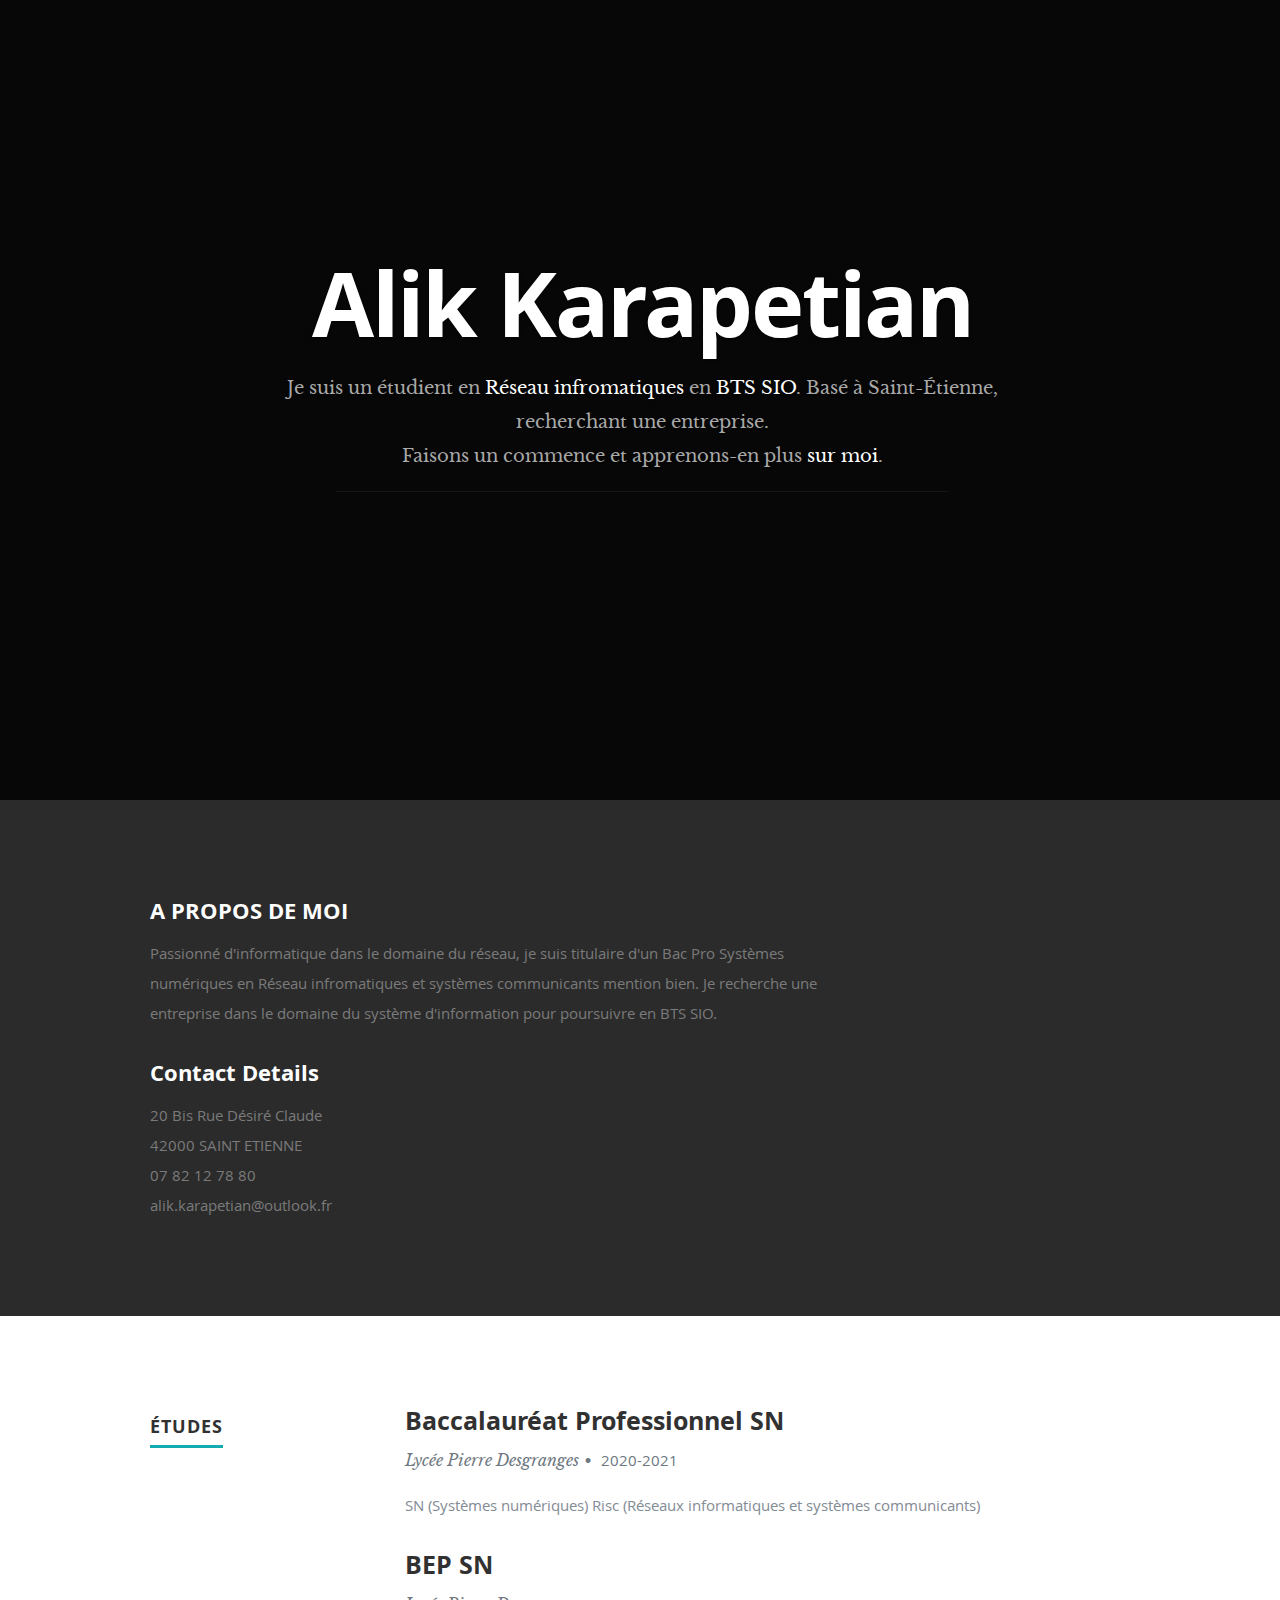
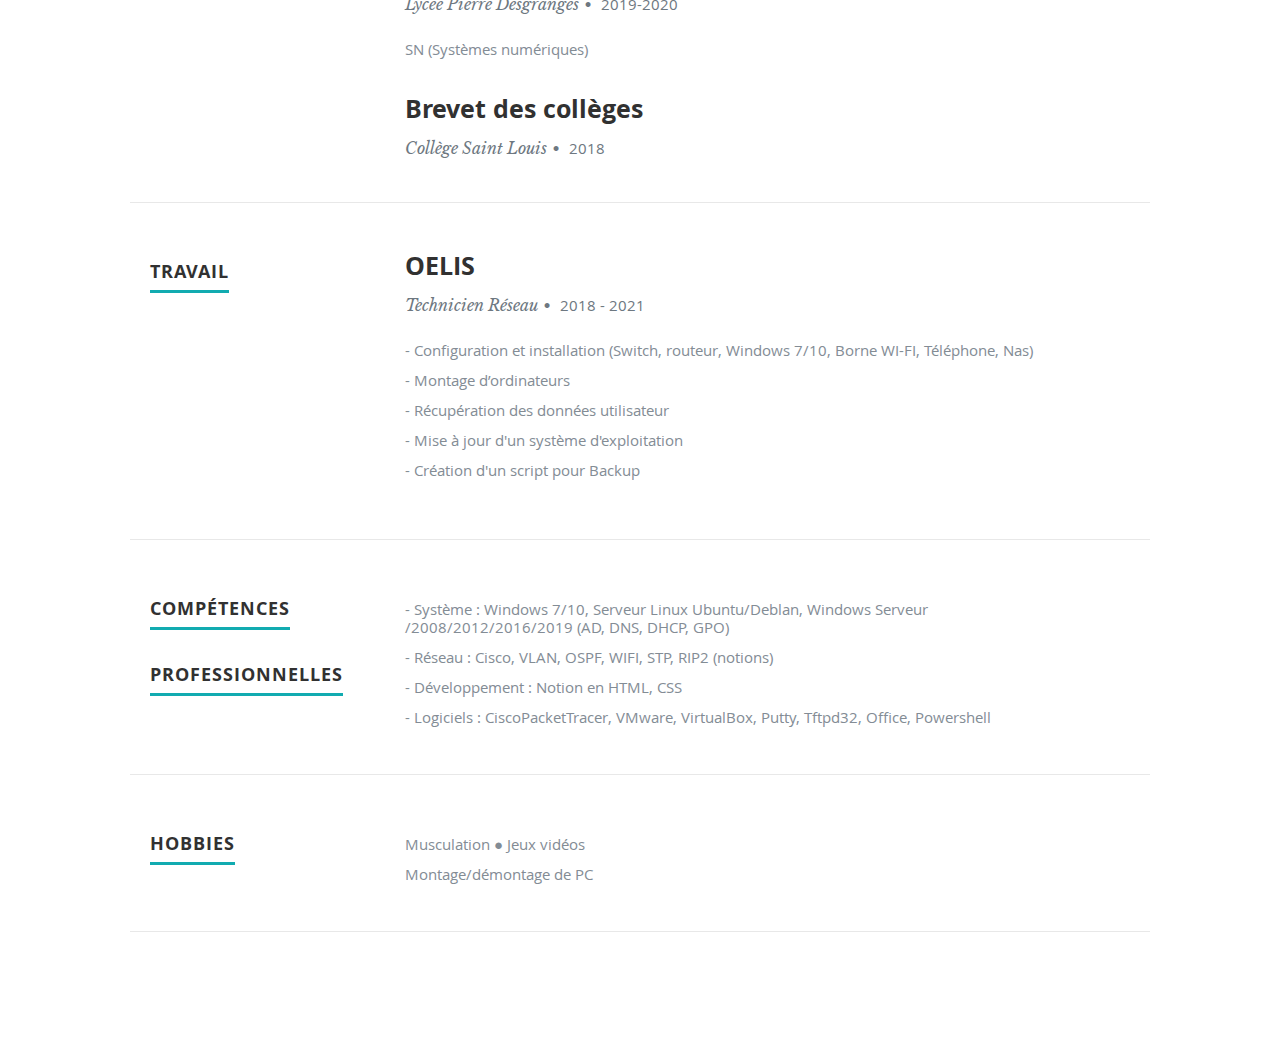
==== commit bc9866dc: "Add files via upload" ====
--- a/index.html
+++ b/index.html
@@ -16,8 +16,8 @@
       <div class="row banner">
          <div class="banner-text">
             <h1 class="responsive-headline">Alik Karapetian</h1>
-            <h3>Je suis un étudient <span>Informatique Réseau</span> et <span>Dev</span> basé à Saint-Étienne, recherchent une entreprise. Faisons un commence
-            et apprenez-en plus <a class="smoothscroll" href="#about">à propos de moi</a>.</h3>
+            <h3>Je suis un étudient en <span>Réseau infromatiques</span> en <span>BTS SIO</span>. Basé à Saint-Étienne, recherchant une entreprise.</br> 
+            Faisons un commence et apprenons-en plus <a class="smoothscroll" href="#about">sur moi</a>.</h3>
             <hr />
          </div>
       </div>
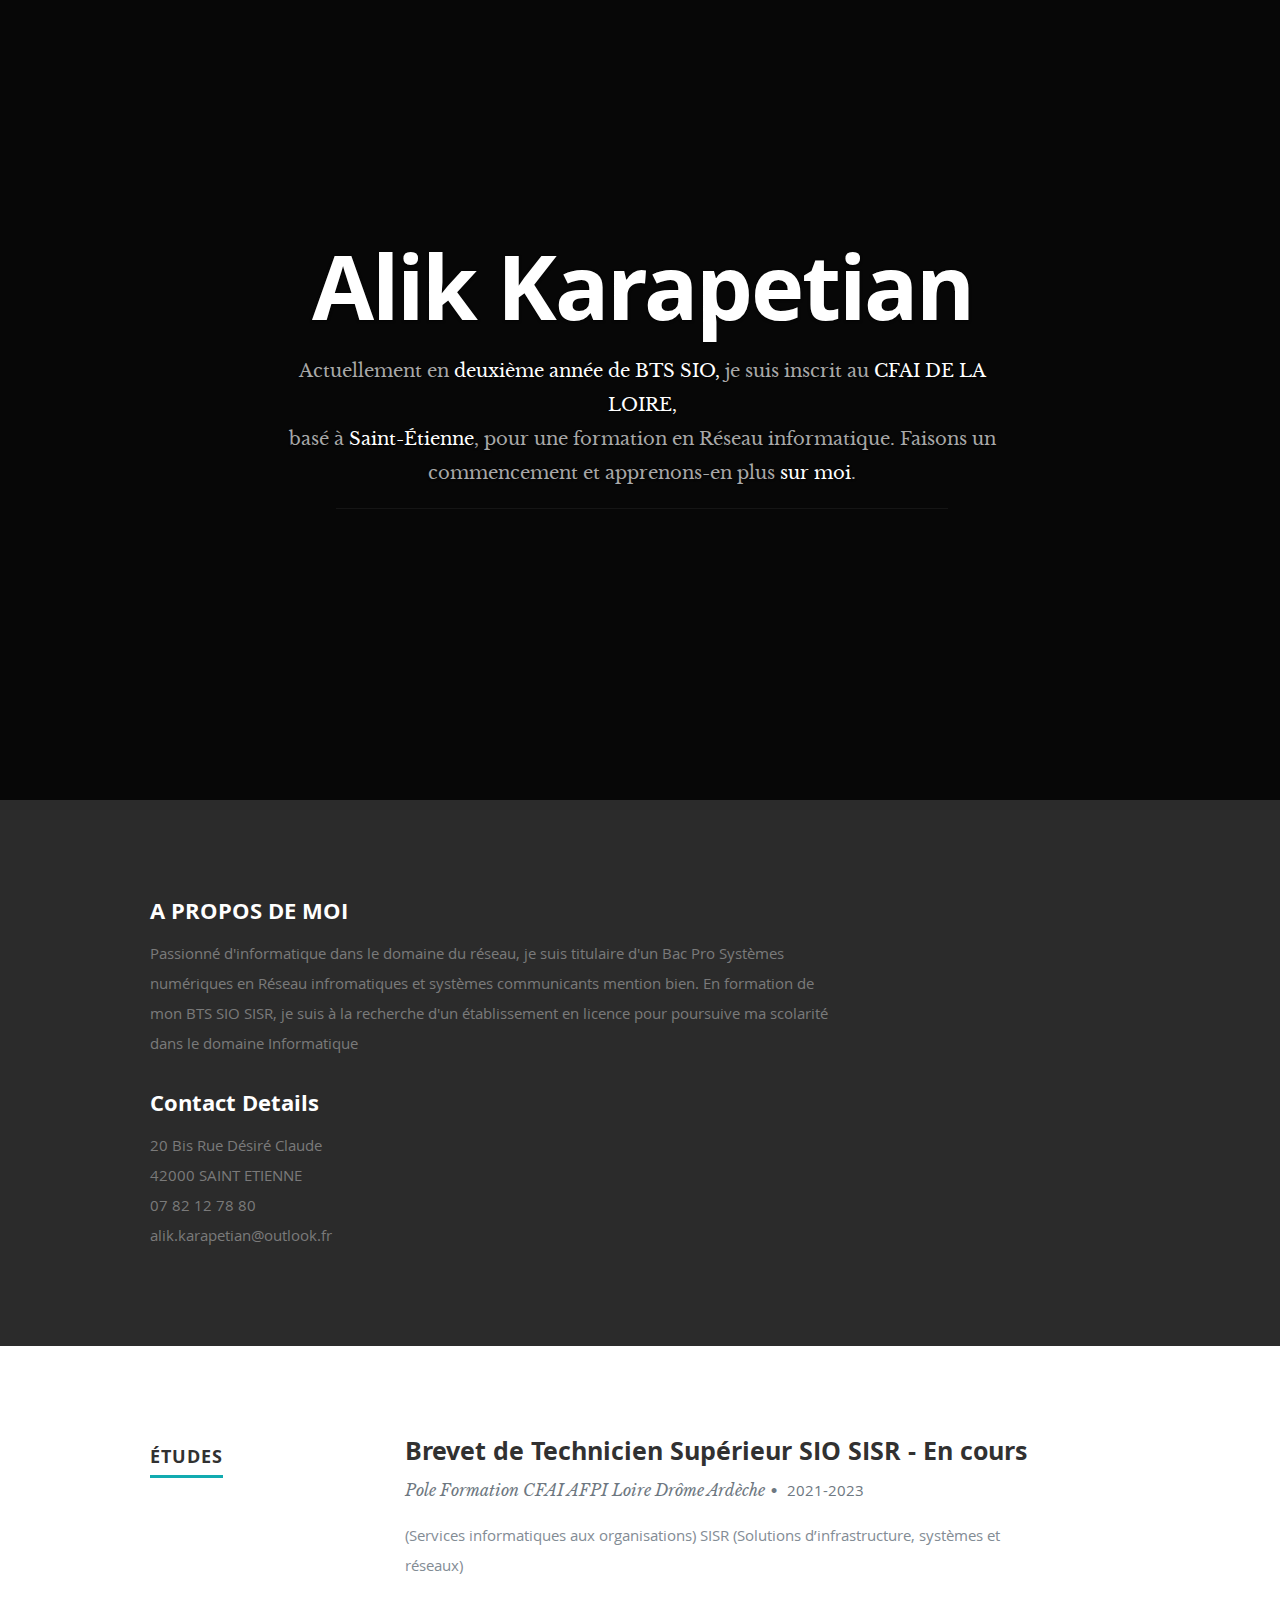
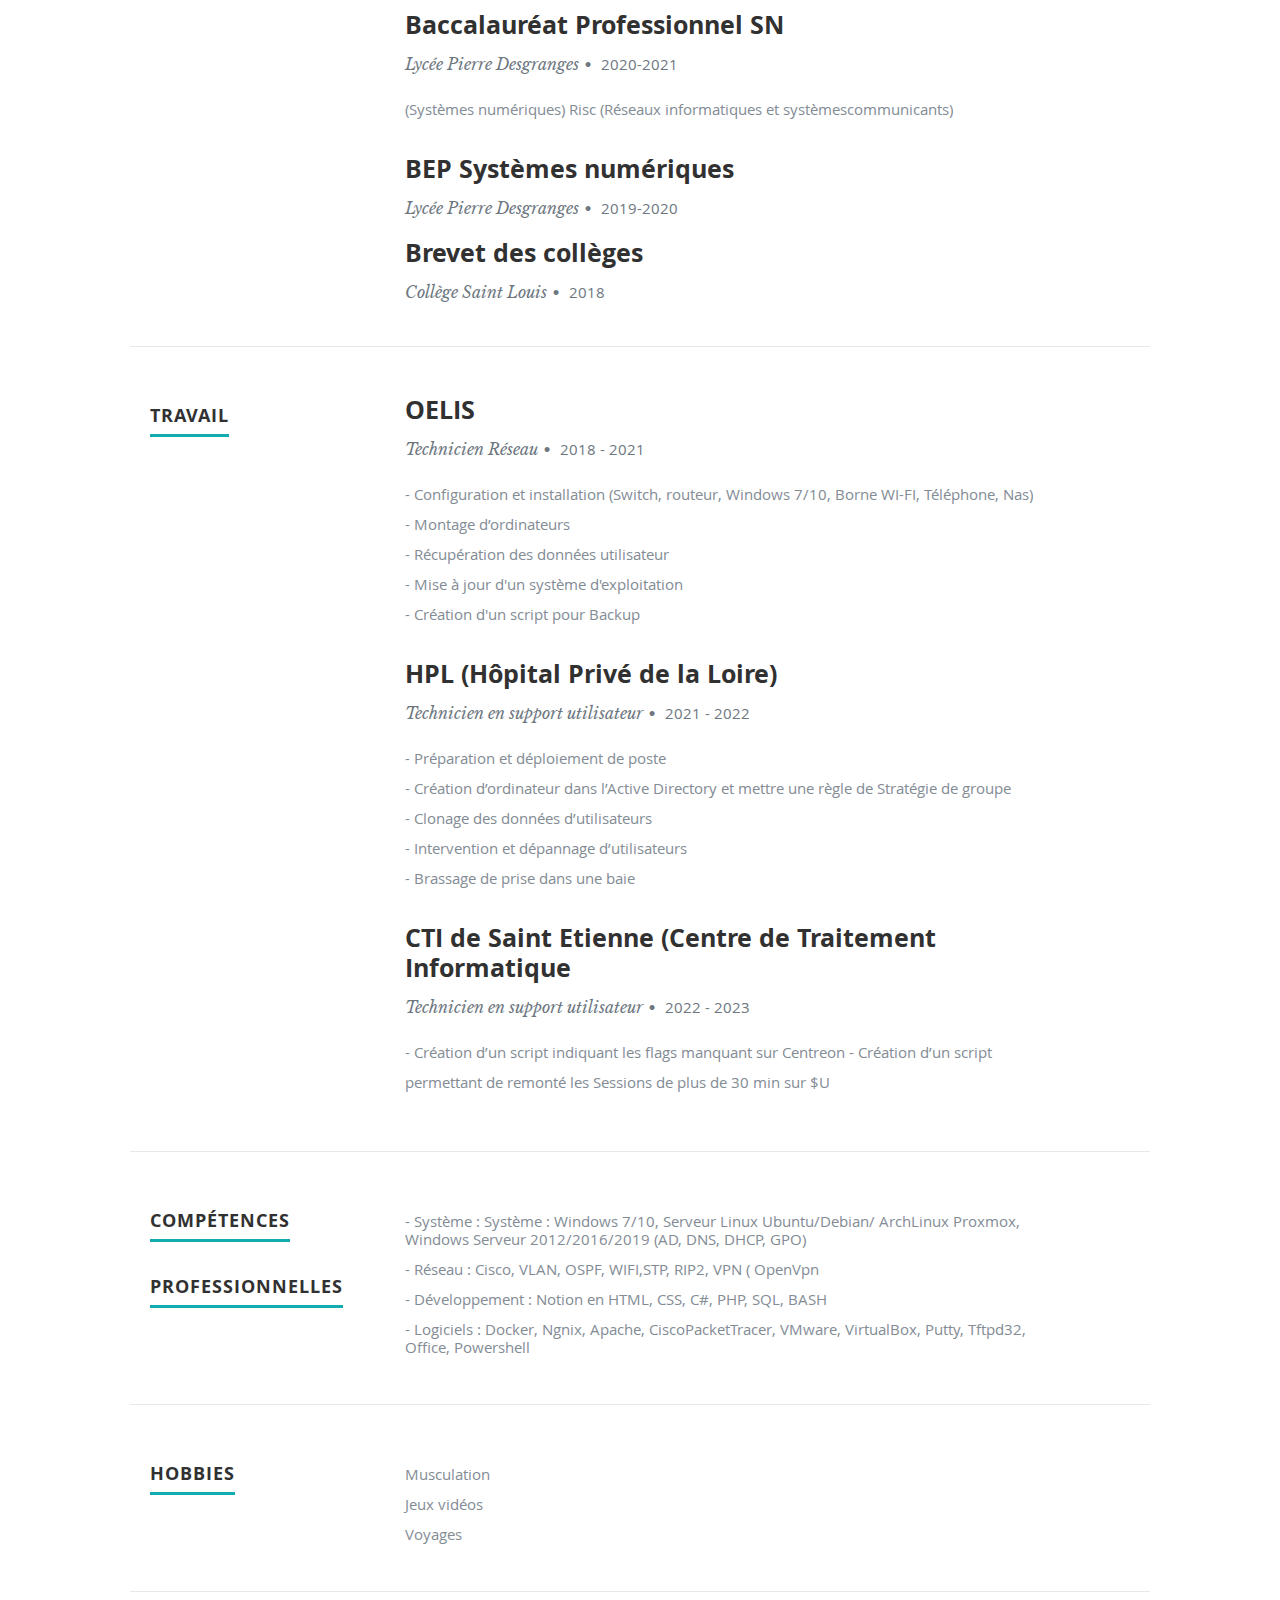
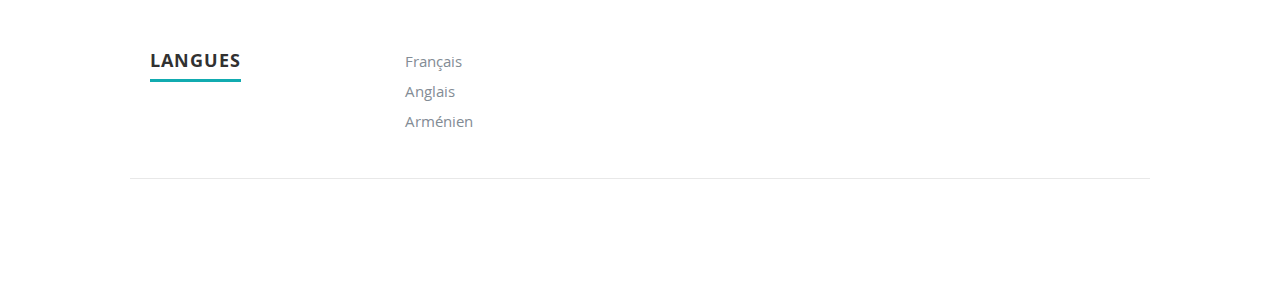
==== commit 691d5f2b: "Add files via upload" ====
--- a/index.html
+++ b/index.html
@@ -5,7 +5,7 @@
    <meta charset="utf-8">
    <link rel="stylesheet" href="css/default.css">
    <link rel="stylesheet" href="css/layout.css">
-   <title>CV-Html-Alik</title>
+   <title>ALIK-KARAPETIAN-CV</title>
       <meta name="viewport" content="width=device-width, initial-scale=1, maximum-scale=1">
 	<link rel="shortcut icon" href="" >
 </head>
@@ -16,8 +16,9 @@
       <div class="row banner">
          <div class="banner-text">
             <h1 class="responsive-headline">Alik Karapetian</h1>
-            <h3>Je suis un étudient en <span>Réseau infromatiques</span> en <span>BTS SIO</span>. Basé à Saint-Étienne, recherchant une entreprise.</br> 
-            Faisons un commence et apprenons-en plus <a class="smoothscroll" href="#about">sur moi</a>.</h3>
+            <h3>Actuellement en <span>deuxième année de BTS SIO,</span> je suis inscrit au <span>CFAI DE LA LOIRE,</span></br> 
+            basé à <span>Saint-Étienne</span>, pour une formation en Réseau informatique.
+			Faisons un commencement et apprenons-en plus <a class="smoothscroll" href="#about">sur moi</a>.</h3>
             <hr />
          </div>
       </div>
@@ -29,7 +30,7 @@
 
             <h2>A PROPOS DE MOI</h2>
 
-            <p>Passionné d'informatique dans le domaine du réseau, je suis titulaire d'un Bac Pro Systèmes numériques en Réseau infromatiques et systèmes communicants mention bien. Je recherche une entreprise dans le domaine du système d'information pour poursuivre en BTS SIO.
+            <p>Passionné d'informatique dans le domaine du réseau, je suis titulaire d'un Bac Pro Systèmes numériques en Réseau infromatiques et systèmes communicants mention bien. En formation de mon BTS SIO SISR, je suis à la recherche d'un établissement en licence pour poursuive ma scolarité dans le domaine Informatique
             </p>
 
             <div class="row">
@@ -60,20 +61,17 @@
             <div class="row item">
 
                <div class="twelve columns">
+			   
+                  <h3>Brevet de Technicien Supérieur SIO SISR - En cours</h3>
+                  <p class="info">Pole Formation CFAI AFPI Loire Drôme Ardèche<span>&bull;</span> <em class="date">2021-2023</em></p>
+                  <p>(Services informatiques aux organisations) SISR (Solutions d’infrastructure, systèmes et réseaux)</p>
 
                   <h3>Baccalauréat Professionnel SN</h3>
                   <p class="info">Lycée Pierre Desgranges<span>&bull;</span> <em class="date">2020-2021</em></p>
+                  <p>(Systèmes numériques) Risc (Réseaux informatiques et systèmescommunicants)</p>
 
-                  <p>
-                  SN (Systèmes numériques) Risc (Réseaux informatiques et systèmes communicants)
-                  </p>
-
-                  <h3>BEP SN</h3>
+                  <h3>BEP Systèmes numériques</h3>
                   <p class="info">Lycée Pierre Desgranges<span>&bull;</span> <em class="date">2019-2020</em></p>
-
-                  <p>
-                     SN (Systèmes numériques)
-                  </p>
    
                   <h3>Brevet des collèges</h3>
                   <p class="info">Collège Saint Louis<span>&bull;</span> <em class="date">2018</em></p>
@@ -109,6 +107,27 @@
                      - Mise à jour d'un système d'exploitation<br>
                      - Création d'un script pour Backup<br>
                   </p>
+				  
+				  <h3>HPL (Hôpital Privé de la Loire)</h3>
+                  <p class="info">Technicien en support utilisateur<span>&bull;</span> <em class="date">2021 - 2022</em>
+                  </p>
+
+                  <p>
+                     - Préparation et déploiement de poste<br>
+					 - Création d’ordinateur dans l’Active Directory et mettre une règle de Stratégie de groupe<br>
+					 - Clonage des données d’utilisateurs<br>
+					 - Intervention et dépannage d’utilisateurs<br>
+					 - Brassage de prise dans une baie<br>
+                  </p>
+				  
+				  <h3>CTI de Saint Etienne (Centre de Traitement Informatique</h3>
+                  <p class="info">Technicien en support utilisateur<span>&bull;</span> <em class="date">2022 - 2023</em>
+                  </p>
+
+                  <p>
+                     - Création d’un script indiquant les flags manquant sur Centreon
+					 - Création d’un script permettant de remonté les Sessions de plus de 30 min sur $U
+                  </p>
                </div>
             </div>
          </div>
@@ -123,10 +142,10 @@
 
          <div class="nine columns main-col">
 				   <ul>
-                  <li> - Système : Windows 7/10, Serveur Linux Ubuntu/Deblan, Windows Serveur /2008/2012/2016/2019 (AD, DNS, DHCP, GPO)</li>
-                  <li> - Réseau : Cisco, VLAN, OSPF, WIFI, STP, RIP2 (notions) </li> 
-                  <li> - Développement : Notion en HTML, CSS </li>
-                  <li> - Logiciels : CiscoPacketTracer, VMware, VirtualBox, Putty, Tftpd32, Office, Powershell</li>
+                  <li> - Système : Système : Windows 7/10, Serveur Linux Ubuntu/Debian/ ArchLinux Proxmox, Windows Serveur 2012/2016/2019 (AD, DNS, DHCP, GPO)</li>
+                  <li> - Réseau : Cisco, VLAN, OSPF, WIFI,STP, RIP2, VPN ( OpenVpn</li> 
+                  <li> - Développement : Notion en HTML, CSS, C#, PHP, SQL, BASH </li>
+                  <li> - Logiciels : Docker, Ngnix, Apache, CiscoPacketTracer, VMware, VirtualBox, Putty, Tftpd32, Office, Powershell</li>
 					</ul>
 				</div>
 			</div>
@@ -140,8 +159,25 @@
 
          <div class="nine columns main-col">
 				   <ul>
-                  <li> Musculation ● Jeux vidéos</li>
-                  <li> Montage/démontage de PC</li> 
+                  <li> Musculation </li>
+				  <li> Jeux vidéos </li>
+                  <li> Voyages </li> 
+					</ul>
+				</div>
+			</div>
+      </div> 
+	  
+	  <div class="row hobbie">
+
+         <div class="three columns header-col">
+            <h1><span>Langues</span></h1></br>
+         </div>
+
+         <div class="nine columns main-col">
+				   <ul>
+                  <li> Français </li>
+				  <li> Anglais </li>
+                  <li> Arménien </li> 
 					</ul>
 				</div>
 			</div>
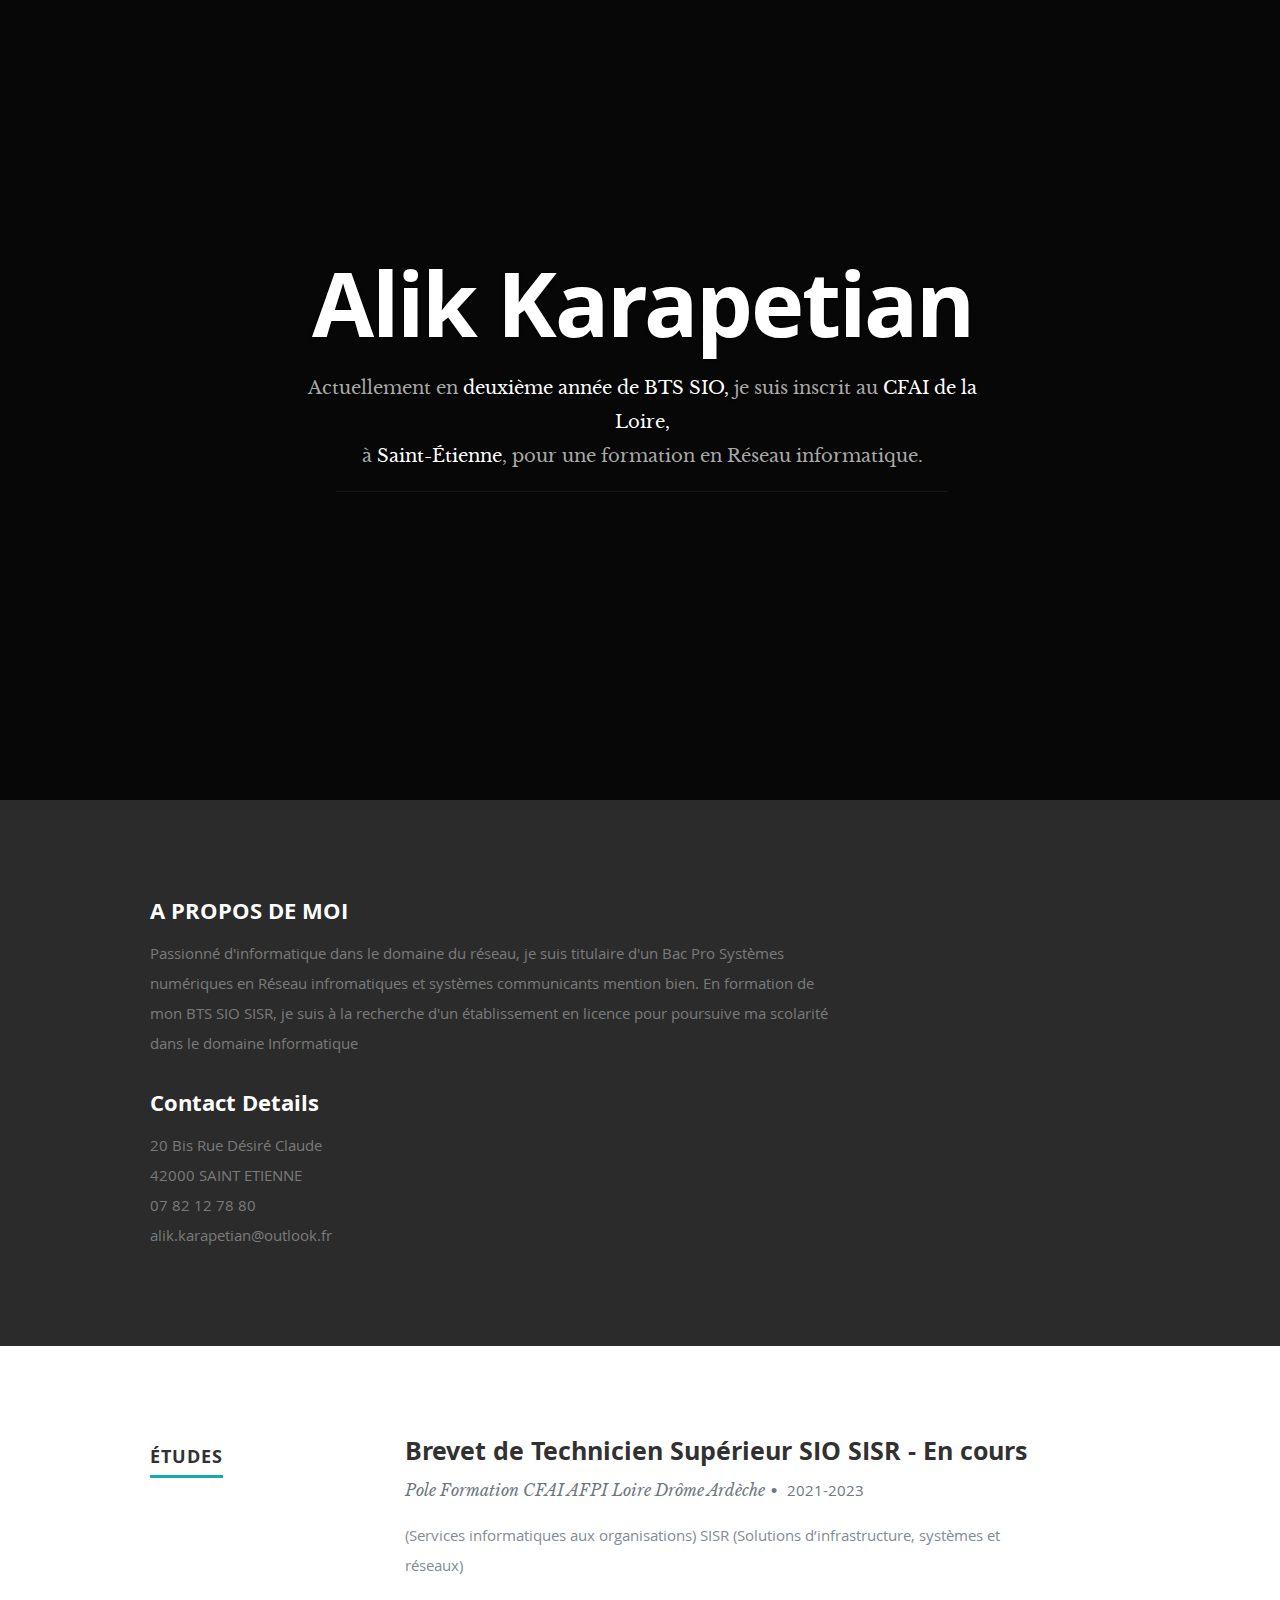
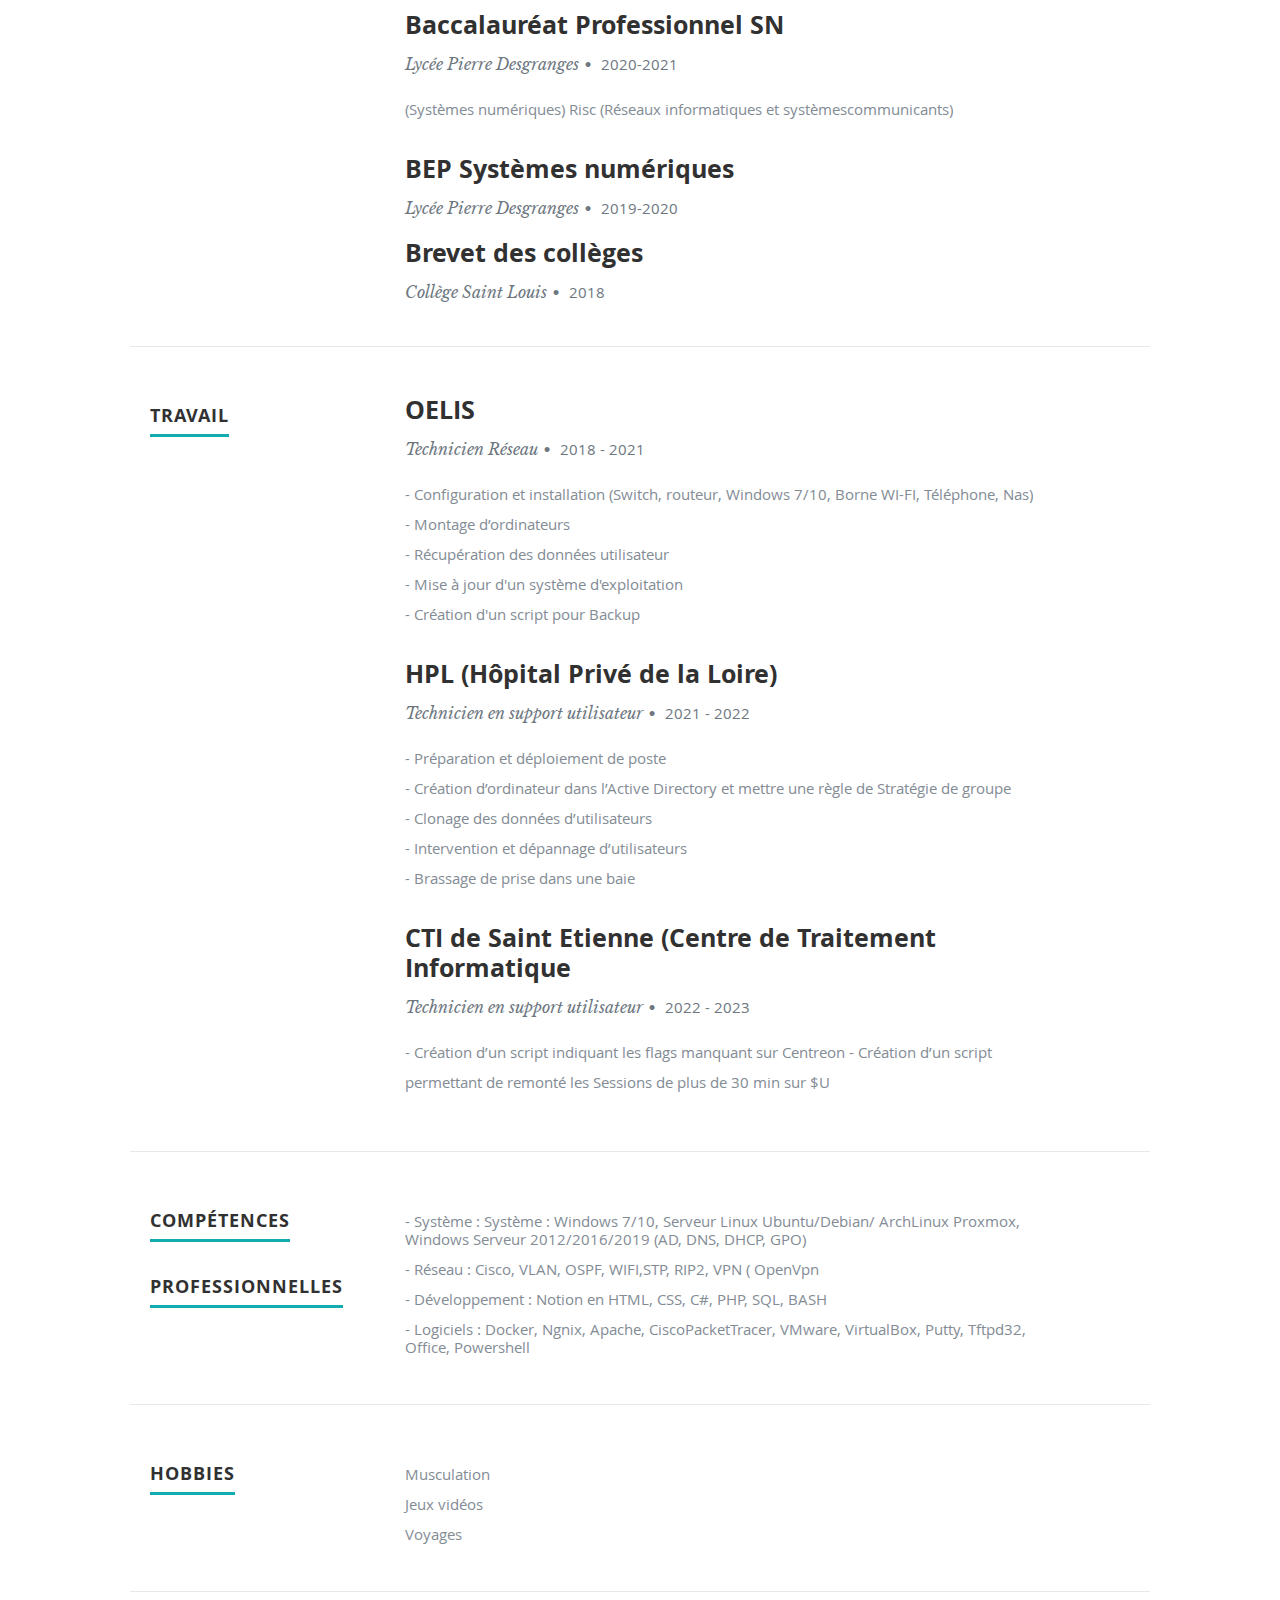
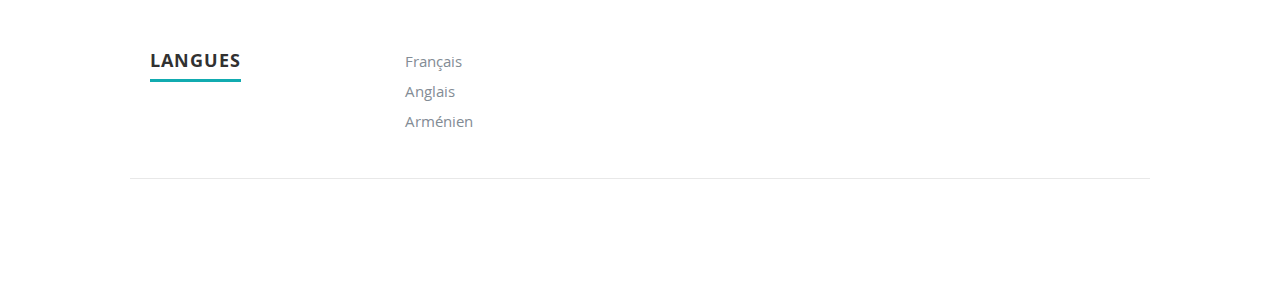
==== commit 80db8dd2: "Add files via upload" ====
--- a/index.html
+++ b/index.html
@@ -16,9 +16,8 @@
       <div class="row banner">
          <div class="banner-text">
             <h1 class="responsive-headline">Alik Karapetian</h1>
-            <h3>Actuellement en <span>deuxième année de BTS SIO,</span> je suis inscrit au <span>CFAI DE LA LOIRE,</span></br> 
-            basé à <span>Saint-Étienne</span>, pour une formation en Réseau informatique.
-			Faisons un commencement et apprenons-en plus <a class="smoothscroll" href="#about">sur moi</a>.</h3>
+            <h3>Actuellement en <span>deuxième année de BTS SIO,</span> je suis inscrit au <span> CFAI de la Loire,</span></br> 
+            à <span>Saint-Étienne</span>, pour une formation en Réseau informatique.</h3>
             <hr />
          </div>
       </div>
